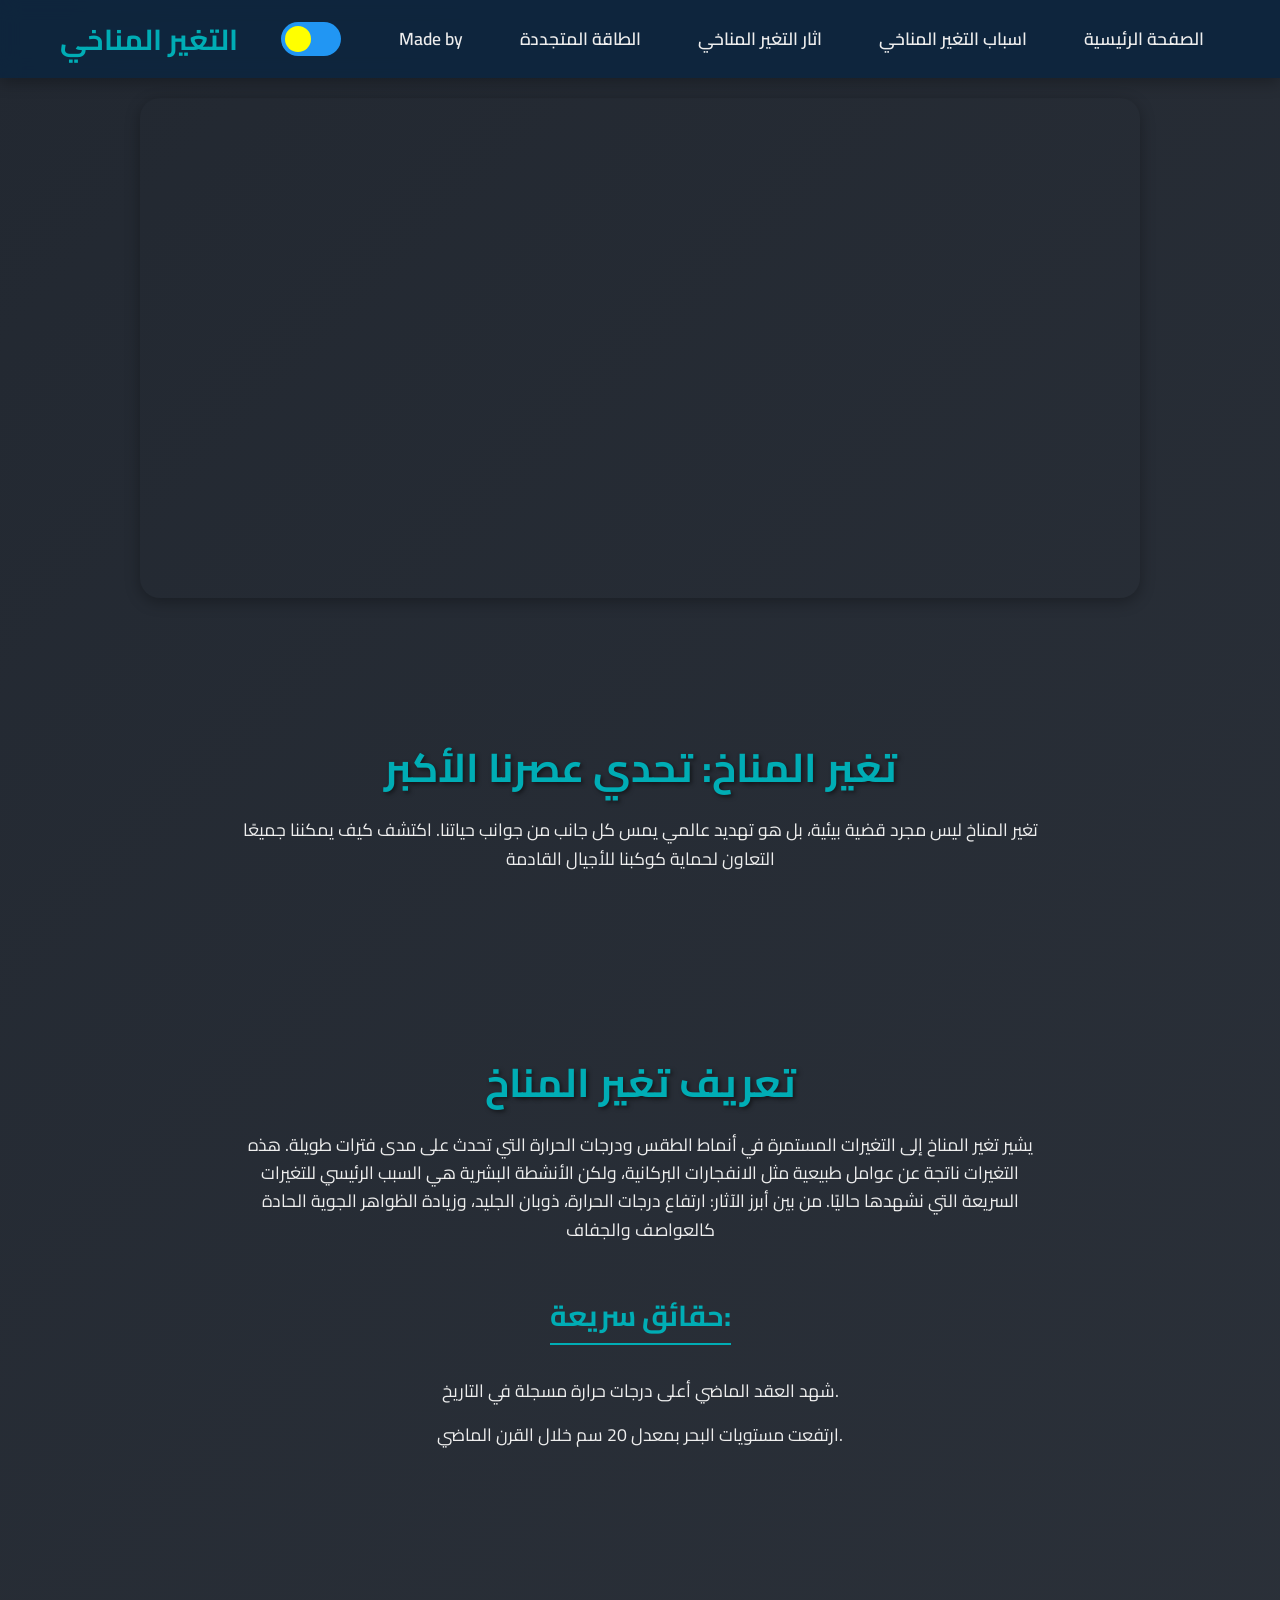
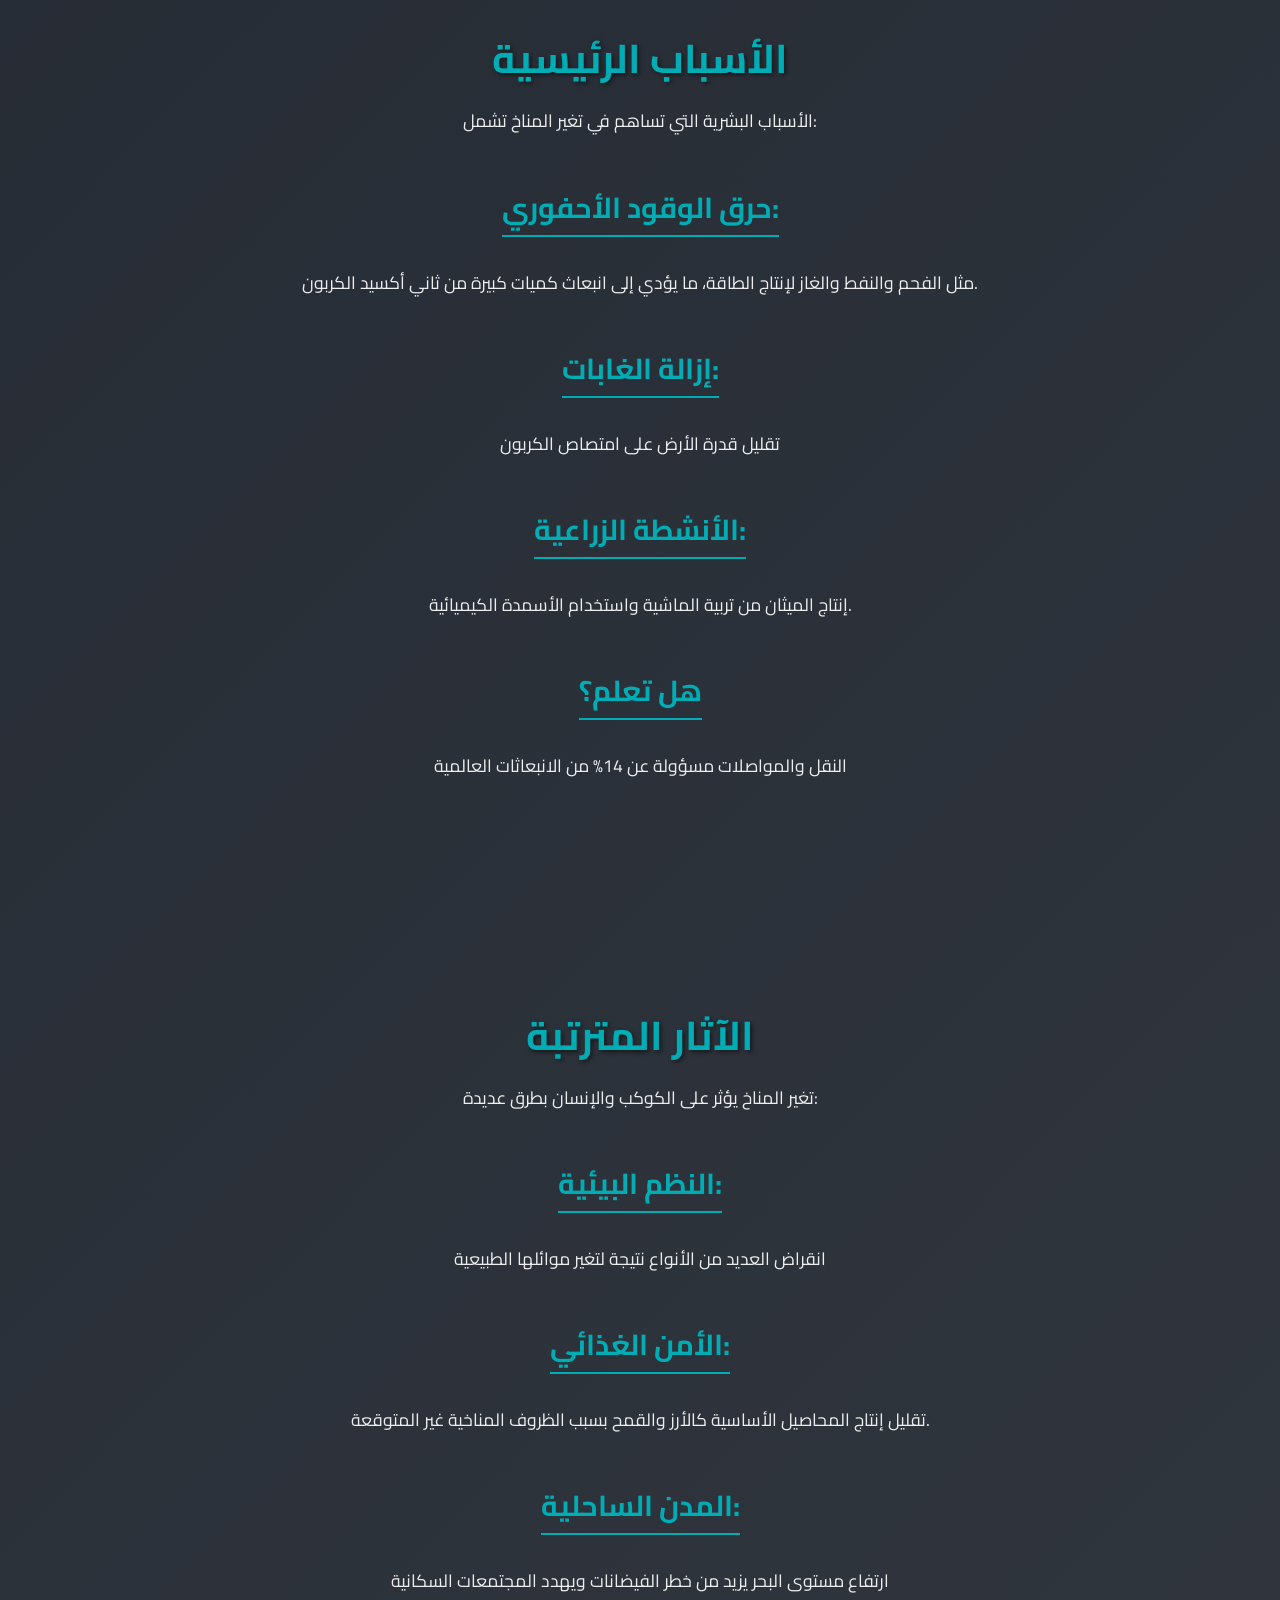
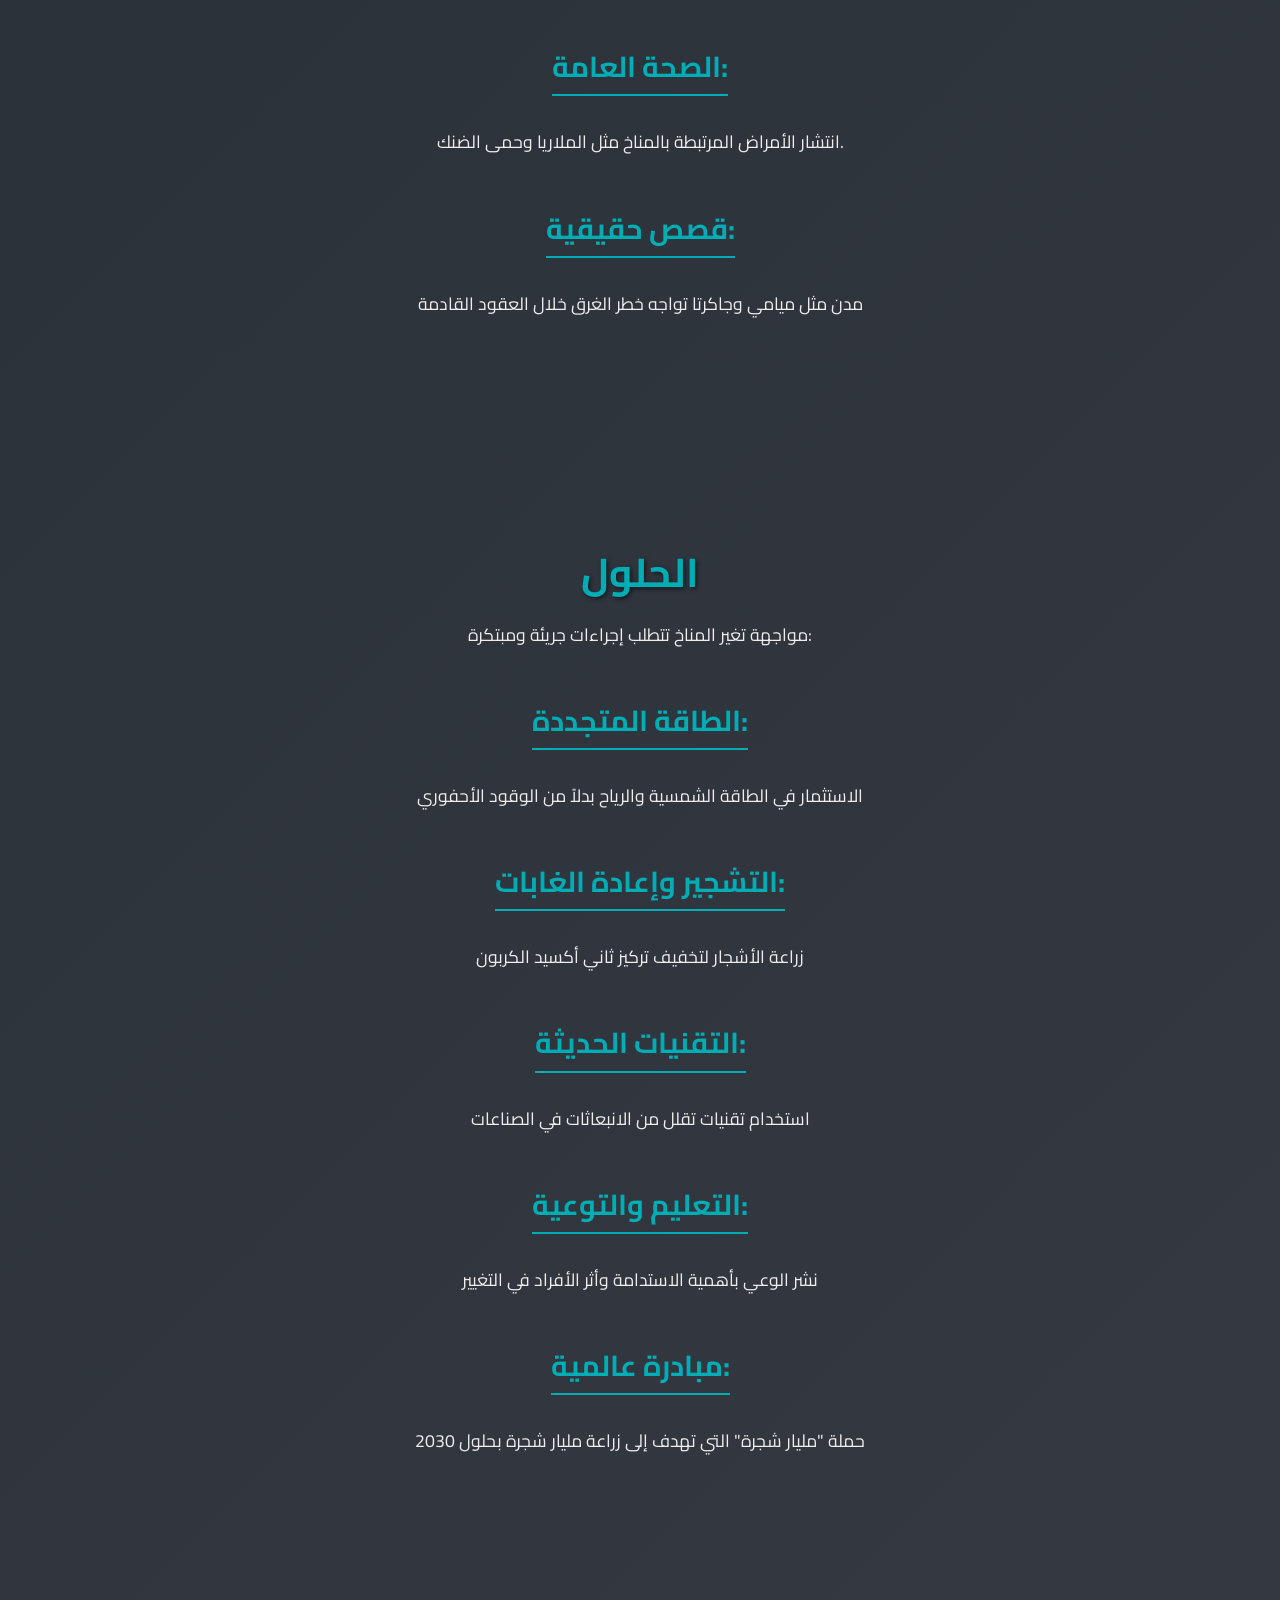
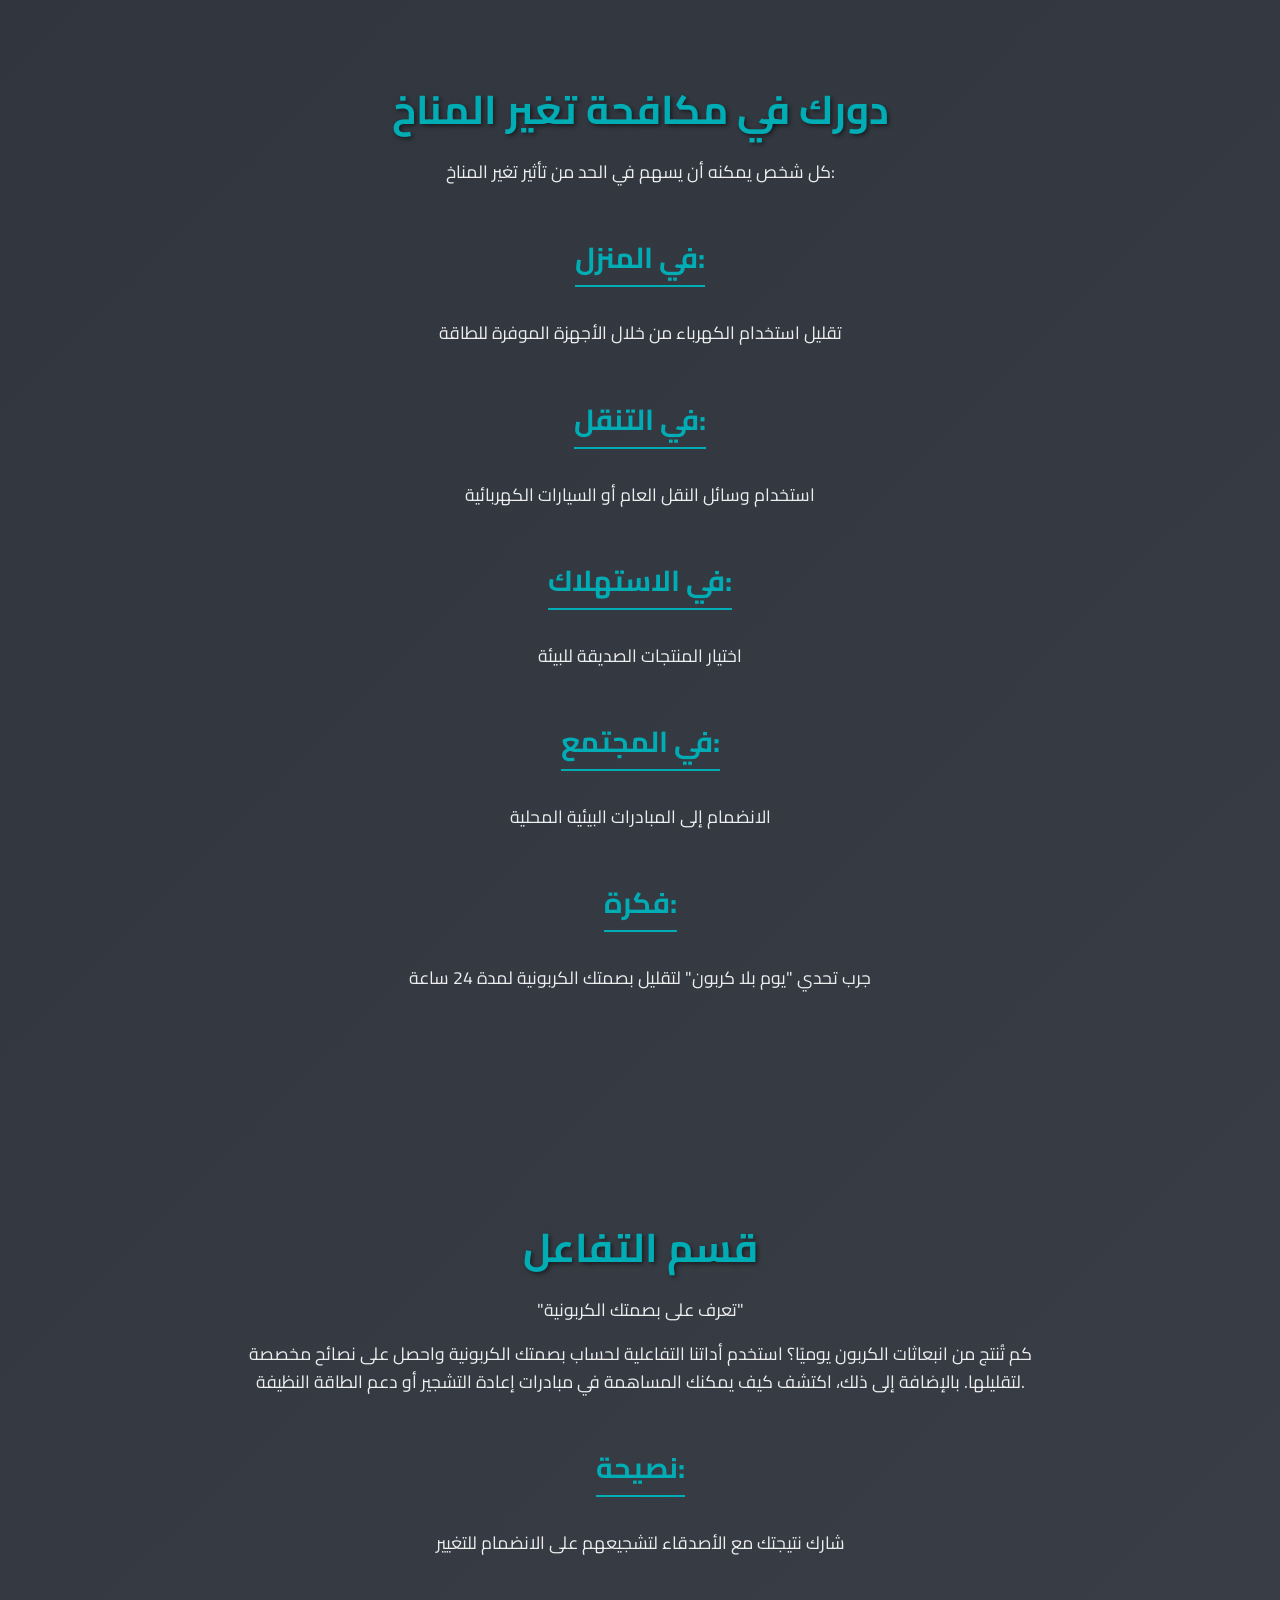
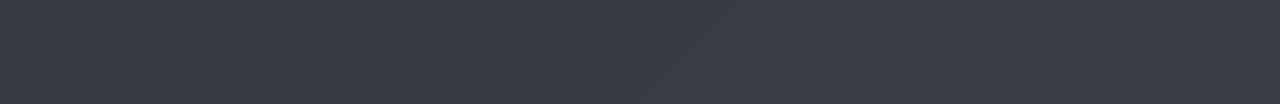
==== index.html @ 9df60a86 "test" ====
<!DOCTYPE html>
<html>

<head>
    <meta charset="UTF-8">
    <meta name="viewport" content="width=device-width, initial-scale=1.0">
    <title>الصفحة الرئيسية</title>
    <link rel="stylesheet" href="style.css">
    <link rel="stylesheet" href="https://cdnjs.cloudflare.com/ajax/libs/font-awesome/6.7.2/css/all.min.css"
        integrity="sha512-Evv84Mr4kqVGRNSgIGL/F/aIDqQb7xQ2vcrdIwxfjThSH8CSR7PBEakCr51Ck+w+/U6swU2Im1vVX0SVk9ABhg=="
        crossorigin="anonymous" referrerpolicy="no-referrer" />

</head>

<body>

    <nav class="navbar">
        <div class="container">
            <a href="#" class="logo">التغير المناخي</a>
            <div class="nav-controls">
                <label class="switch">
                    <input id="input" type="checkbox">
                    <div class="slider round">
                        <div class="sun-moon">
                            <svg id="moon-dot-1" class="moon-dot" viewBox="0 0 100 100">
                                <circle cx="50" cy="50" r="50" />
                            </svg>
                            <svg id="moon-dot-2" class="moon-dot" viewBox="0 0 100 100">
                                <circle cx="50" cy="50" r="50" />
                            </svg>
                            <svg id="moon-dot-3" class="moon-dot" viewBox="0 0 100 100">
                                <circle cx="50" cy="50" r="50" />
                            </svg>
                        </div>

                    </div>
                </label>
                <button class="menu-toggle" aria-label="Toggle navigation">
                    ☰
                </button>
            </div>

            <ul class="nav-links">
                <li><a href="index.html">الصفحة الرئيسية</a></li>
                <li><a href="اسباب التغير المناخي.html"> اسباب التغير المناخي</a></li>
                <li><a href="اثار التغير المناخي.html"> اثار التغير المناخي</a></li>
                <li><a href="الطاقة المتجددة.html">الطاقة المتجددة</a></li>
                <li><a href="made by.html"> Made by</a></li>





            </ul>
    </nav>

    <video src="فيديو.mp4" loop autoplay width="100%" height="100%" muted>type="video/mp4"</video>
    <br>
    <br>
    <br>
    <h1>تغير المناخ: تحدي عصرنا الأكبر</h1>
    <p>تغير المناخ ليس مجرد قضية بيئية، بل هو تهديد عالمي يمس كل جانب من جوانب حياتنا. اكتشف كيف يمكننا جميعًا التعاون
        لحماية كوكبنا للأجيال القادمة </p>
    <img src="صور/1 صفحة رئيسية.jpg" alt="" srcset="">
    <br>
    <br>
    <br>

    <h1>تعريف تغير المناخ </h1>
    <p>يشير تغير المناخ إلى التغيرات المستمرة في أنماط الطقس ودرجات الحرارة التي تحدث على مدى فترات طويلة. هذه التغيرات
        ناتجة عن عوامل طبيعية مثل الانفجارات البركانية، ولكن الأنشطة البشرية هي السبب الرئيسي للتغيرات السريعة التي
        نشهدها حاليًا. من بين أبرز الآثار: ارتفاع درجات الحرارة، ذوبان الجليد، وزيادة الظواهر الجوية الحادة كالعواصف
        والجفاف</p>
    <h2>حقائق سريعة:</h2>
    <p>شهد العقد الماضي أعلى درجات حرارة مسجلة في التاريخ.</p>
    <p>ارتفعت مستويات البحر بمعدل 20 سم خلال القرن الماضي. </p>
    <img src="صور/احتباس حراري.jpg" alt="">
    <br>
    <br>
    <br>
    <h1>الأسباب الرئيسية </h1>
    <p>الأسباب البشرية التي تساهم في تغير المناخ تشمل:</p>
    <h2>حرق الوقود الأحفوري:</h2>
    <P> مثل الفحم والنفط والغاز لإنتاج الطاقة، ما يؤدي إلى انبعاث كميات كبيرة من ثاني أكسيد الكربون.</P>
    <h2>إزالة الغابات:</h2>
    <P> تقليل قدرة الأرض على امتصاص الكربون</P>
    <h2>الأنشطة الزراعية:</h2>
    <P> إنتاج الميثان من تربية الماشية واستخدام الأسمدة الكيميائية.</P>


    <h2>هل تعلم؟</h2>
    <P>النقل والمواصلات مسؤولة عن 14% من الانبعاثات العالمية</P>
    <br>
    <img src="صور/حرائق الغابات.jpg" alt="">
    <br>
    <br>
    <br>
    <h1> الآثار المترتبة</h1>
    <P>تغير المناخ يؤثر على الكوكب والإنسان بطرق عديدة:</P>
    <h2>النظم البيئية:</h2>
    <P> انقراض العديد من الأنواع نتيجة لتغير موائلها الطبيعية</P>
    <h2>الأمن الغذائي:</h2>
    <P> تقليل إنتاج المحاصيل الأساسية كالأرز والقمح بسبب الظروف المناخية غير المتوقعة.</P>
    <h2>المدن الساحلية:</h2>
    <P>ارتفاع مستوى البحر يزيد من خطر الفيضانات ويهدد المجتمعات السكانية</P>
    <h2>الصحة العامة:</h2>
    <P> انتشار الأمراض المرتبطة بالمناخ مثل الملاريا وحمى الضنك.</P>

    <h2>قصص حقيقية:</h2>
    <p>مدن مثل ميامي وجاكرتا تواجه خطر الغرق خلال العقود القادمة</p>
    <br>
    <img src="صور/جفاف.jpg" alt="">

    <br>
    <br>
    <br>

    <h1>الحلول</h1>
    <p>مواجهة تغير المناخ تتطلب إجراءات جريئة ومبتكرة:</p>
    <h2>الطاقة المتجددة:</h2>
    <P>الاستثمار في الطاقة الشمسية والرياح بدلاً من الوقود الأحفوري</P>

    <h2>التشجير وإعادة الغابات: </h2>
    <P>زراعة الأشجار لتخفيف تركيز ثاني أكسيد الكربون</P>

    <h2>التقنيات الحديثة:</h2>
    <P>استخدام تقنيات تقلل من الانبعاثات في الصناعات</P>

    <h2>التعليم والتوعية: </h2>
    <P>نشر الوعي بأهمية الاستدامة وأثر الأفراد في التغيير</P>
    <h2>مبادرة عالمية: </h2>
    <P> حملة "مليار شجرة" التي تهدف إلى زراعة مليار شجرة بحلول 2030</P>
    <br>
    <img src="صور/شجر.jpg" alt="">
    <br>
    <br>
    <br>
    <h1> دورك في مكافحة تغير المناخ </h1>
    <p>كل شخص يمكنه أن يسهم في الحد من تأثير تغير المناخ:</p>
    <h2>في المنزل: </h2>
    <p>تقليل استخدام الكهرباء من خلال الأجهزة الموفرة للطاقة</p>
    <h2>في التنقل: </h2>
    <p>استخدام وسائل النقل العام أو السيارات الكهربائية</p>
    <h2>في الاستهلاك: </h2>
    <p>اختيار المنتجات الصديقة للبيئة</p>
    <h2>في المجتمع: </h2>
    <p>الانضمام إلى المبادرات البيئية المحلية</p>

    <h2>فكرة:</h2>
    <p>جرب تحدي "يوم بلا كربون" لتقليل بصمتك الكربونية لمدة 24 ساعة</p>
    <br>
    <img src="صور/تنظيف.jpg" alt="">
    <br>
    <br>
    <br>

    <h1>قسم التفاعل </h1>
    <p>"تعرف على بصمتك الكربونية"</p>
    <p>كم تُنتج من انبعاثات الكربون يوميًا؟ استخدم أداتنا التفاعلية لحساب بصمتك الكربونية واحصل على نصائح مخصصة
        لتقليلها. بالإضافة إلى ذلك، اكتشف كيف يمكنك المساهمة في مبادرات إعادة التشجير أو دعم الطاقة النظيفة.</p>
    <h2>نصيحة: </h2>
    <p>شارك نتيجتك مع الأصدقاء لتشجيعهم على الانضمام للتغيير</p>

    <img src="صور/الطاقة الشمسية.jpg" alt="">
    <br>
    <br>
    <br>



    <button id="backToTop" title="Go to top">⬆</button>
    <script src="script.js" defer></script>
</body>

</html>
---- style.css ----
@import url('https://fonts.googleapis.com/css2?family=Cairo:wght@400;600;700&display=swap');

:root {
    --primary-color: #0d253f;
    /* Deep blue */
    --accent-color: #00ADB5;
    /* Teal/Cyan */
    --text-color: #EEEEEE;
    /* Light gray for text */
    --bg-color: #222831;
    /* Dark background */
    --card-bg: rgba(57, 62, 70, 0.8);
    /* Semi-transparent card bg */
    --hover-bg: rgba(0, 173, 181, 0.2);
    --shadow: 0 4px 15px rgba(0, 0, 0, 0.3);
    --transition: all 0.3s ease;
    --bg-gradient: linear-gradient(135deg, #222831 0%, #393E46 100%);
    --nav-bg: rgba(13, 37, 63, 0.9);
}

/* Light Mode with Custom Colors */
.light-mode {
    --primary-color: #005f73;
    /* Dark Cyan for contrast on light bg */
    --accent-color: #0a9396;
    /* Teal */
    --text-color: #333333;
    /* Dark Text */
    --bg-color: #f4f4f4;
    /* Light Background */
    --card-bg: rgba(255, 255, 255, 0.85);
    /* White Cards */
    --hover-bg: rgba(10, 147, 150, 0.15);
    --shadow: 0 4px 15px rgba(0, 0, 0, 0.1);
    --bg-gradient: linear-gradient(135deg, #e0f7fa 0%, #ffffff 100%);
    --nav-bg: rgba(255, 255, 255, 0.9);
}


html {
    text-align: center;
    font-family: 'Cairo', sans-serif;
    scrollbar-color: var(--accent-color) var(--bg-color);
    scroll-behavior: smooth;
}

/* Scrollbar Styling */
::-webkit-scrollbar {
    width: 10px;
}

::-webkit-scrollbar-track {
    background: var(--bg-color);
}

::-webkit-scrollbar-thumb {
    background: var(--accent-color);
    border-radius: 5px;
}

::-webkit-scrollbar-thumb:hover {
    background: #007E85;
}

/* Reset */
* {
    margin: 0;
    padding: 0;
    box-sizing: border-box;
}

body {
    font-family: 'Cairo', sans-serif;
    background-color: var(--bg-color);
    color: var(--text-color);
    font-size: 18px;
    /* Balanced font size */
    line-height: 1.6;
    overflow-x: hidden;
    background-image: var(--bg-gradient);
    min-height: 100vh;
}

/* Utility Classes */
.container {
    max-width: 1200px;
    margin: auto;
    padding: 0 20px;
}

/* Navbar */
.navbar {
    background-color: var(--nav-bg);
    backdrop-filter: blur(10px);
    padding: 1rem 0;
    position: relative;
    /* Not sticking anymore */
    top: auto;
    z-index: 1000;
    box-shadow: var(--shadow);
    transition: var(--transition);
    width: 100%;
}

.navbar .container {
    display: flex;
    justify-content: space-between;
    align-items: center;
}

.nav-controls {
    display: flex;
    align-items: center;
    gap: 15px;
    /* Space between toggle and hamburger */
}


.logo {
    font-size: 1.8rem;
    font-weight: 700;
    text-decoration: none;
    color: var(--accent-color);
    transition: var(--transition);
}

.logo:hover {
    color: #fff;
    transform: scale(1.05);
}

/* Nav Links */
.nav-links {
    list-style: none;
    display: flex;
    gap: 25px;
    flex-direction: row-reverse; /* Reverse order on desktop */
}

.nav-links li a {
    text-decoration: none;
    color: var(--text-color);
    font-size: 1.1rem;
    font-weight: 600;
    padding: 8px 16px;
    border-radius: 25px;
    transition: var(--transition);
    position: relative;
    overflow: hidden;
}

.nav-links li a::before {
   

  
   
    width: 100%;
    height: 100%;
    background: var(--hover-bg);
    transition: var(--transition);
    border-radius: 25px;
}

.nav-links li a:hover {
    color: var(--accent-color);
}

.nav-links li a:hover::before {
    left: 0;
}

/* Hamburger Menu */
.menu-toggle {
    display: none;
    font-size: 2rem;
    background: none;
    border: none;
    color: var(--text-color);
    cursor: pointer;
    transition: var(--transition);
}

.menu-toggle:hover {
    color: var(--accent-color);
    transform: rotate(90deg);
}

/* Main Content Styles */
h1 {
    font-size: 2.5rem;
    color: var(--accent-color);
    margin: 2rem 0 1rem;
    text-shadow: 2px 2px 4px rgba(0, 0, 0, 0.5);
}

h2 {
    font-size: 1.8rem;
    color: var(--accent-color);
    margin: 2rem 0 1rem;
    border-bottom: 2px solid var(--accent-color);
    display: inline-block;
    padding-bottom: 5px;
}

p {
    margin: 1rem auto;
    max-width: 800px;
    color: var(--text-color);
    font-size: 1.1rem;
}

/* Card Style for Content Sections (Applying to paragraphs grouped conceptually could be better, but generic styling improves all blocks) */
section,
.card {
    background: var(--card-bg);
    border-radius: 15px;
    padding: 20px;
    margin: 20px auto;
    max-width: 900px;
    box-shadow: var(--shadow);
    transition: var(--transition);
    border: 1px solid rgba(255, 255, 255, 0.05);
}

section:hover,
.card:hover {
    transform: translateY(-5px);
    box-shadow: 0 10px 25px rgba(0, 173, 181, 0.3);
    /* Glow effect */
}

/* Video */
video {
    width: 100%;
    /* Ensure video fits container */
    max-width: 1000px;
    border-radius: 20px;
    box-shadow: var(--shadow);
    display: block;
    margin: 20px auto;
}

/* Images */
img {
    width: 100%;
    max-width: 700px;
    height: auto;
    display: block;
    margin: 30px auto;
    border-radius: 20px;
    box-shadow: var(--shadow);
    transition: var(--transition);
}

img:hover {
    transform: scale(1.02);
    box-shadow: 0 8px 30px rgba(0, 173, 181, 0.4);
}

/* Footer */
footer {
    background: #0d253f;
    color: var(--text-color);
    padding: 2rem 0;
    margin-top: 50px;
    border-top: 3px solid var(--accent-color);
}

.socialicon a {
    display: inline-flex;
    justify-content: center;
    align-items: center;
    width: 50px;
    height: 50px;
    background-color: var(--card-bg);
    margin: 0 10px;
    border-radius: 50%;
    color: var(--accent-color);
    text-decoration: none;
    font-size: 1.5rem;
    transition: var(--transition);
    box-shadow: 0 4px 10px rgba(0, 0, 0, 0.3);
}

.socialicon a:hover {
    background-color: var(--accent-color);
    color: #fff;
    transform: translateY(-5px) rotate(360deg);
}

/* Back to Top Button */
#backToTop {
    display: none;
    /* Hidden by default */
    position: fixed;
    bottom: 30px;
    right: 30px;
    z-index: 9999;
    font-size: 1.5rem;
    border: none;
    outline: none;
    background-color: var(--accent-color);
    color: white;
    cursor: pointer;
    padding: 15px;
    border-radius: 50%;
    box-shadow: 0 4px 15px rgba(0, 0, 0, 0.4);
    transition: var(--transition);
}

#backToTop:hover {
    background-color: #007E85;
    transform: scale(1.1);
}

/* Scroll Animation Classes */
.hidden {
    opacity: 0;
    transform: translateY(30px);
    transition: all 0.8s cubic-bezier(0.25, 0.46, 0.45, 0.94);
}

.show {
    opacity: 1;
    transform: translateY(0);
}


/* Responsive Navbar */
@media (max-width: 790px) {
    .menu-toggle {
        display: block;
    }

    .nav-links {
        flex-direction: column; /* Normal order for mobile */
        gap: 0;
        background-color: rgba(13, 37, 63, 0.98);
        backdrop-filter: blur(15px);
        position: absolute;
        top: 100%;
        /* Position right below navbar */
        left: 0;
        width: 100%;
        padding: 0;
        max-height: 0;
        overflow: hidden;
        transition: max-height 0.4s ease-out;
        box-shadow: 0 10px 20px rgba(0, 0, 0, 0.2);
    }

    .nav-links.active {
        max-height: 500px;
        /* Expand menu */
        border-bottom: 2px solid var(--accent-color);
    }

    .nav-links li {
        width: 100%;
        border-top: 1px solid rgba(255, 255, 255, 0.05);
    }

    .nav-links li a {
        display: block;
        padding: 1.5rem;
        text-align: center;
        border-radius: 0;
    }

    h1 {
        font-size: 1.8rem;
    }

    h2 {
        font-size: 1.4rem;
    }
}

/* Custom Theme Switch (Uiverse.io by RiccardoRapelli) */
.switch {
    position: relative;
    display: inline-block;
    width: 60px;
    height: 34px;
}

.switch #input {
    opacity: 0;
    width: 0;
    height: 0;
}

.slider {
    position: absolute;
    cursor: pointer;
    top: 0;
    left: 0;
    right: 0;
    bottom: 0;
    background-color: #2196f3;
    -webkit-transition: 0.4s;
    transition: 0.4s;
    z-index: 0;
    overflow: hidden;
}

.sun-moon {
    position: absolute;
    content: "";
    height: 26px;
    width: 26px;
    left: 4px;
    bottom: 4px;
    background-color: yellow;
    -webkit-transition: 0.4s;
    transition: 0.4s;
}

#input:checked+.slider {
    background-color: black;
}

#input:focus+.slider {
    box-shadow: 0 0 1px #2196f3;
}

#input:checked+.slider .sun-moon {
    -webkit-transform: translateX(26px);
    -ms-transform: translateX(26px);
    transform: translateX(26px);
    background-color: white;
    -webkit-animation: rotate-center 0.6s ease-in-out both;
    animation: rotate-center 0.6s ease-in-out both;
}

.moon-dot {
    opacity: 0;
    transition: 0.4s;
    fill: gray;
}

#input:checked+.slider .sun-moon .moon-dot {
    opacity: 1;
}

.slider.round {
    border-radius: 34px;
}

.slider.round .sun-moon {
    border-radius: 50%;
}

#moon-dot-1 {
    left: 10px;
    top: 3px;
    position: absolute;
    width: 6px;
    height: 6px;
    z-index: 4;
    background-color: gray;
    border-radius: 50%;
}

#moon-dot-2 {
    left: 2px;
    top: 10px;
    position: absolute;
    width: 10px;
    height: 10px;
    z-index: 4;
    background-color: gray;
    border-radius: 50%;
}

#moon-dot-3 {
    left: 16px;
    top: 18px;
    position: absolute;
    width: 3px;
    height: 3px;
    z-index: 4;
    background-color: gray;
    border-radius: 50%;
}

#light-ray-1 {
    left: -8px;
    top: -8px;
    position: absolute;
    width: 43px;
    height: 43px;
    z-index: -1;
    fill: white;
    opacity: 10%;
}

#light-ray-2 {
    left: -50%;
    top: -50%;
    position: absolute;
    width: 55px;
    height: 55px;
    z-index: -1;
    fill: white;
    opacity: 10%;
}

#light-ray-3 {
    left: -18px;
    top: -18px;
    position: absolute;
    width: 60px;
    height: 60px;
    z-index: -1;
    fill: white;
    opacity: 10%;
}

.cloud-light {
    position: absolute;
    fill: #eee;
    animation-name: cloud-move;
    animation-duration: 6s;
    animation-iteration-count: infinite;
}

.cloud-dark {
    position: absolute;
    fill: #ccc;
    animation-name: cloud-move;
    animation-duration: 6s;
    animation-iteration-count: infinite;
    animation-delay: 1s;
}

#cloud-1 {
    left: 30px;
    top: 15px;
    width: 40px;
}

#cloud-2 {
    left: 44px;
    top: 10px;
    width: 20px;
}

#cloud-3 {
    left: 18px;
    top: 24px;
    width: 30px;
}

#cloud-4 {
    left: 36px;
    top: 18px;
    width: 40px;
}

#cloud-5 {
    left: 48px;
    top: 14px;
    width: 20px;
}

#cloud-6 {
    left: 22px;
    top: 26px;
    width: 30px;
}

@keyframes cloud-move {
    0% {
        transform: translateX(0px);
    }

    40% {
        transform: translateX(4px);
    }

    80% {
        transform: translateX(-4px);
    }

    100% {
        transform: translateX(0px);
    }
}

/* Ensure Heading Colors */
h1,
h2,
h3 {
    color: var(--accent-color);
}

.light-mode h1,
.light-mode h2,
.light-mode h3,
.light-mode .logo,
.light-mode .menu-toggle {
    color: #0d253f;
    /* Deep Dark Blue for better readability */
}
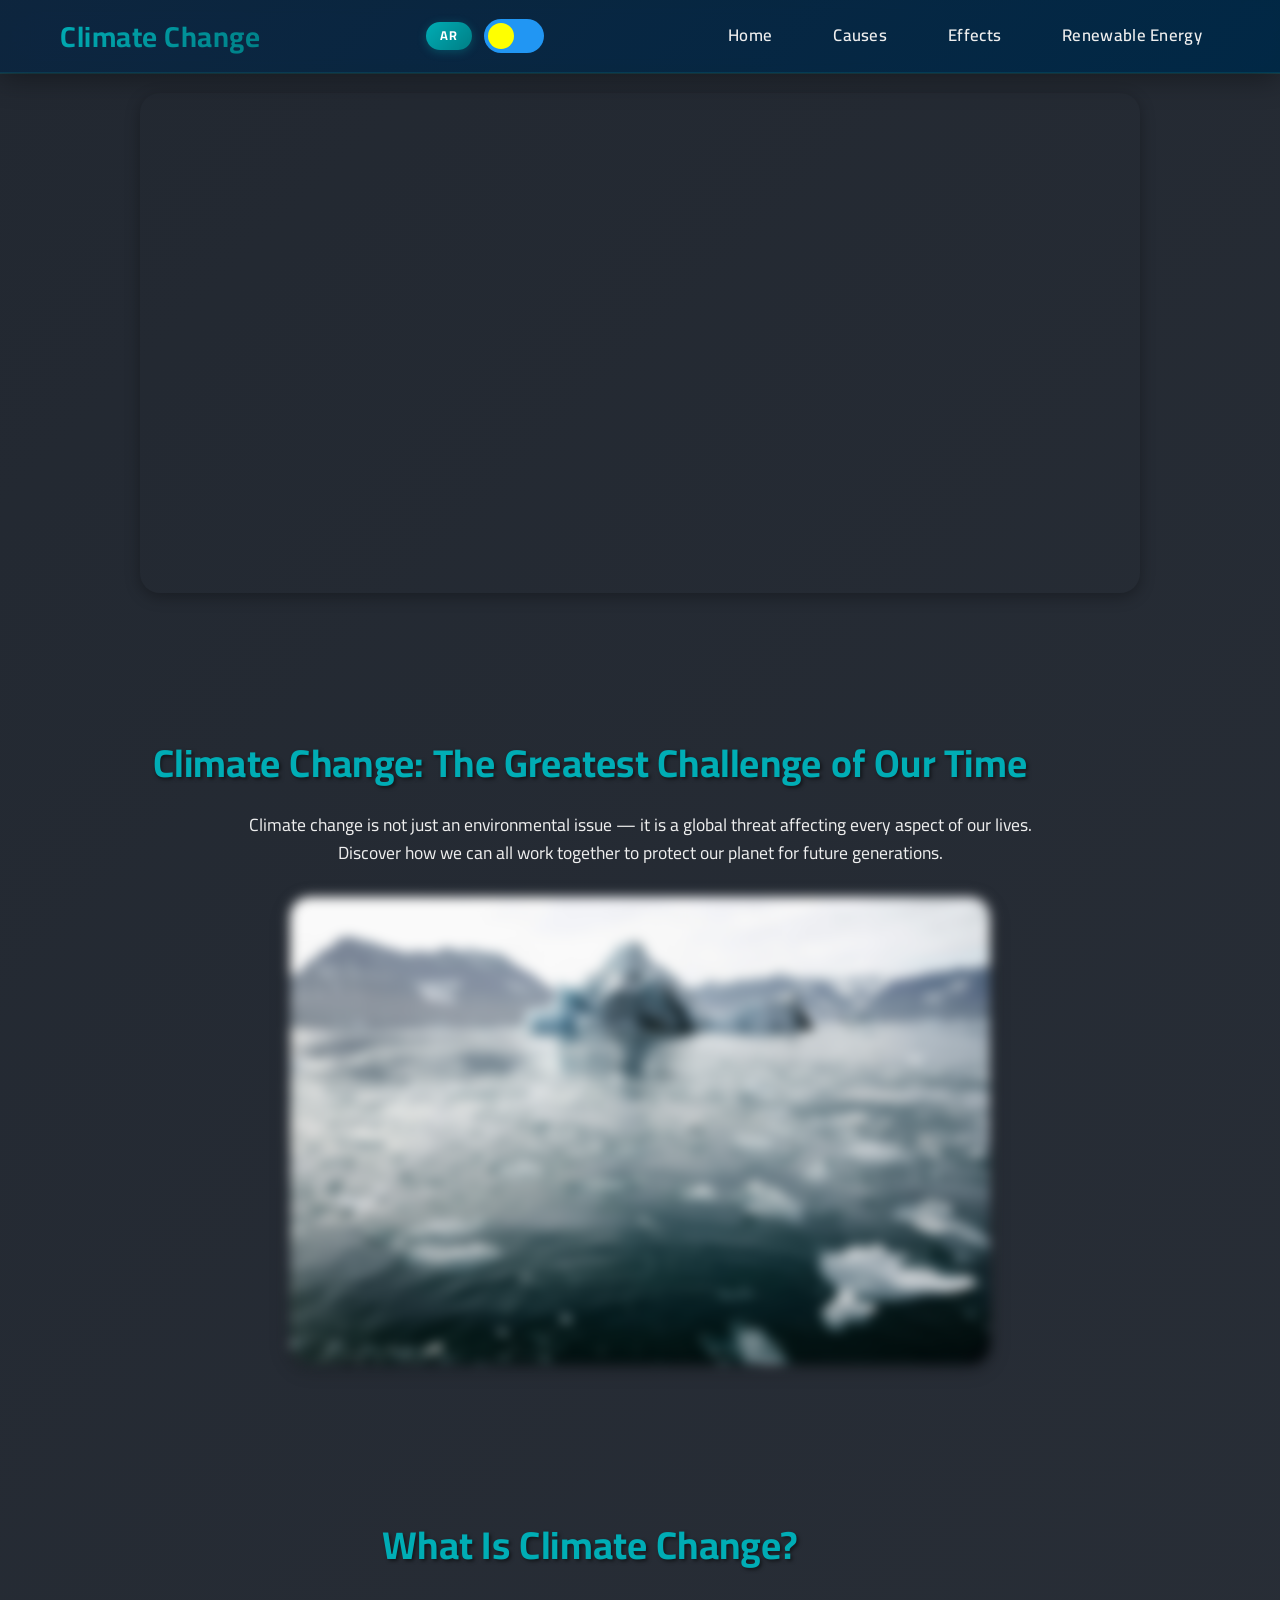
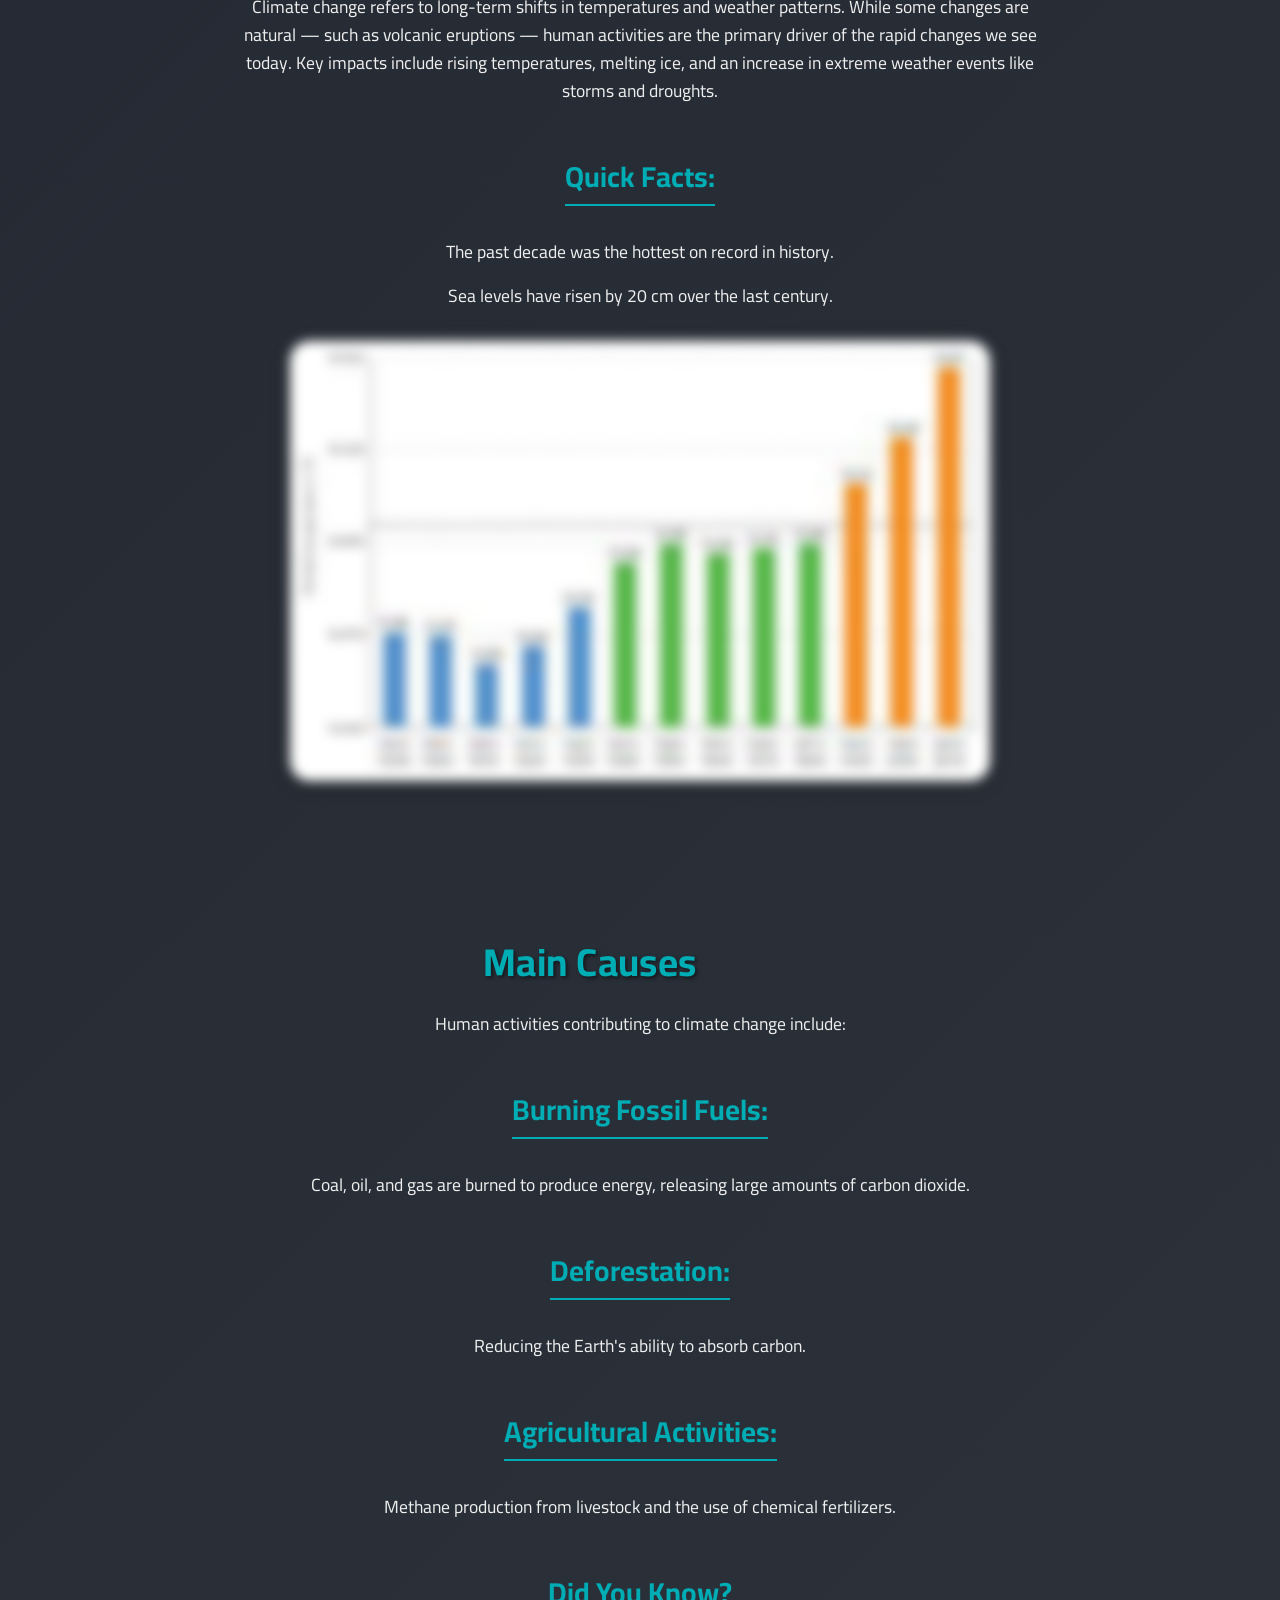
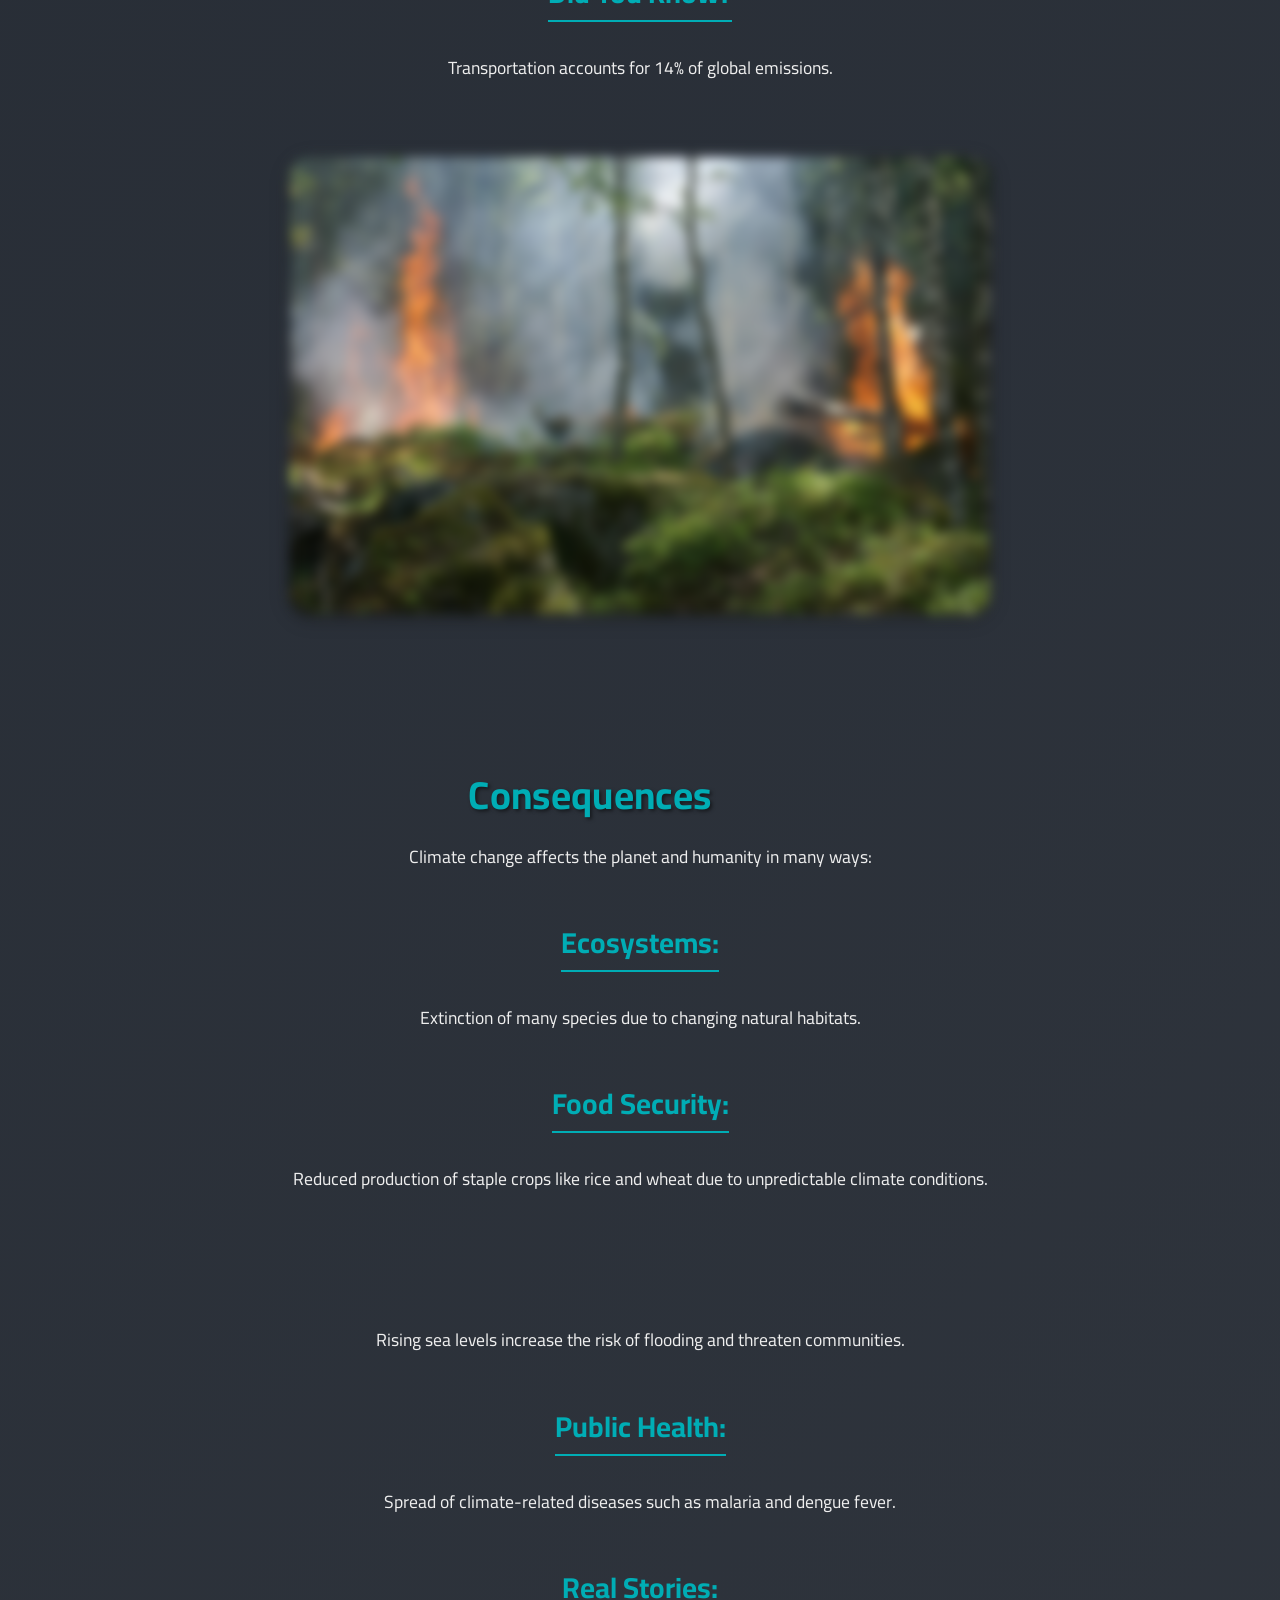
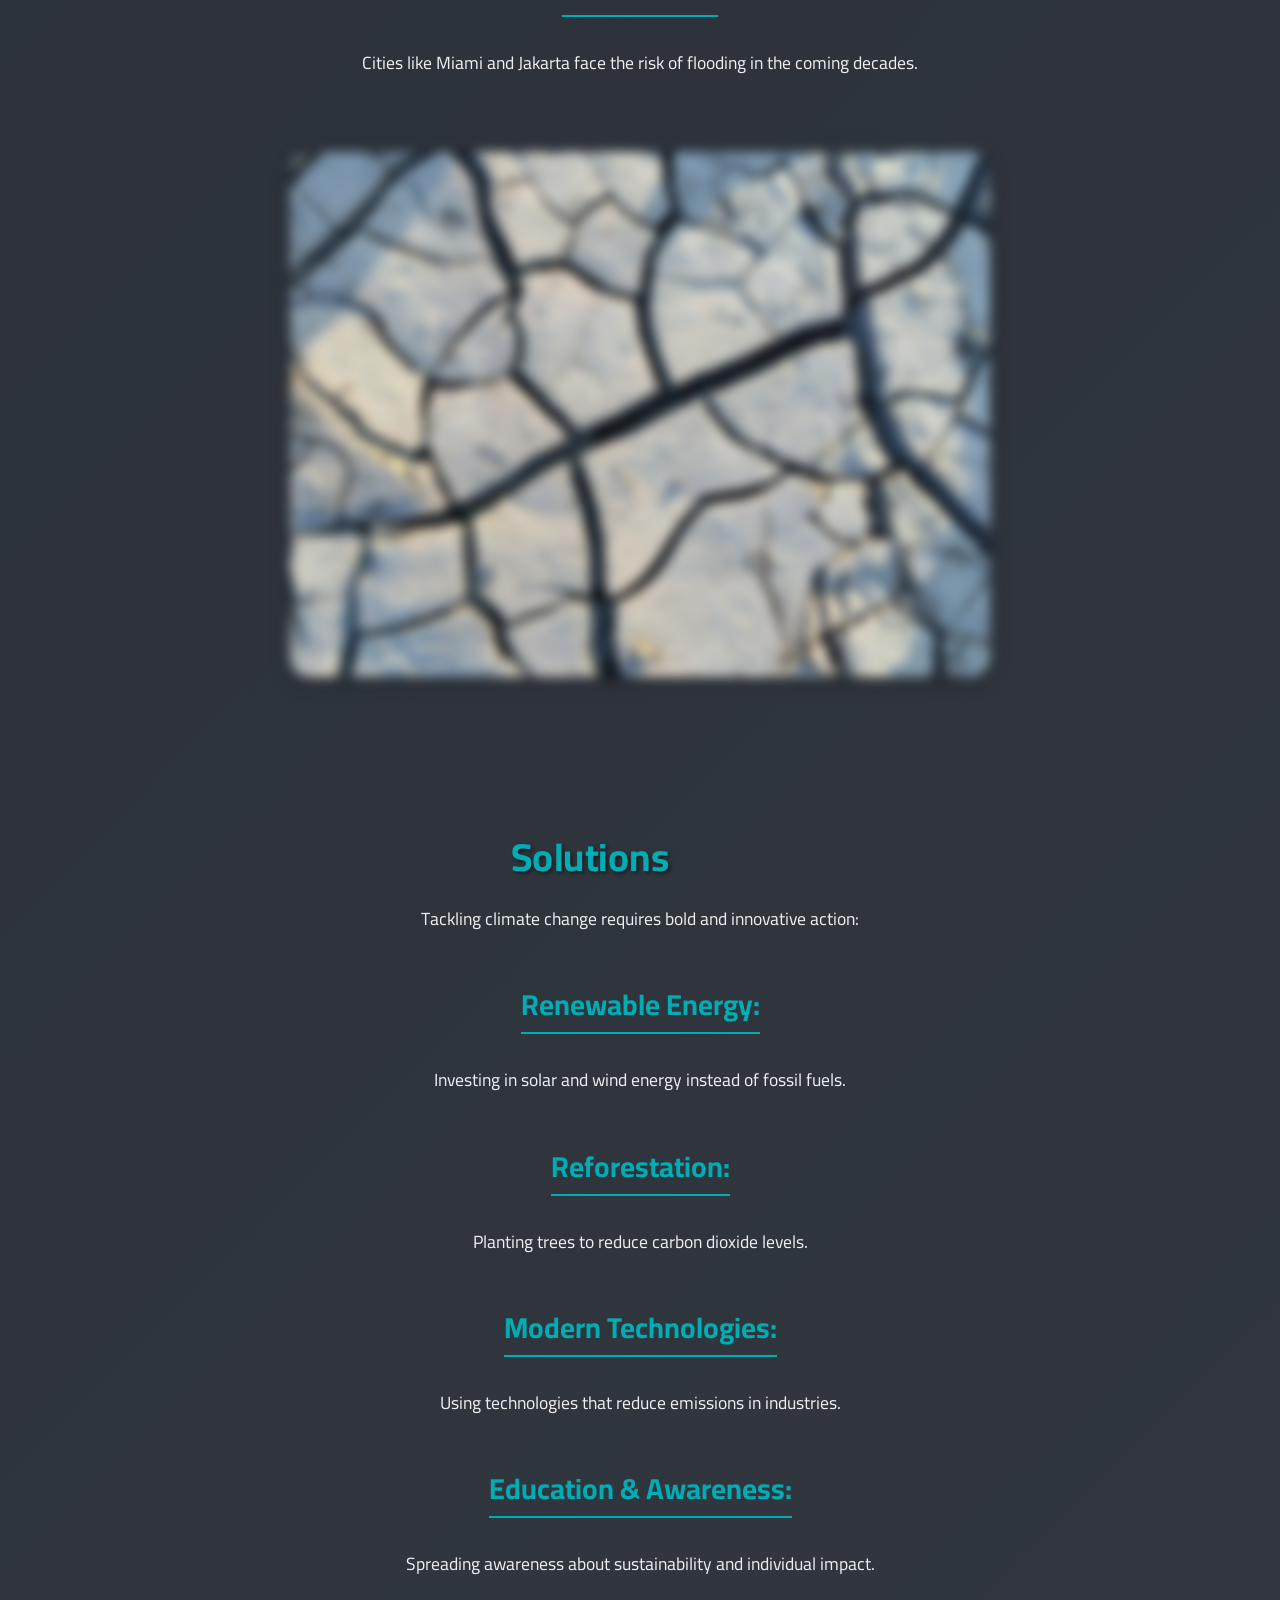
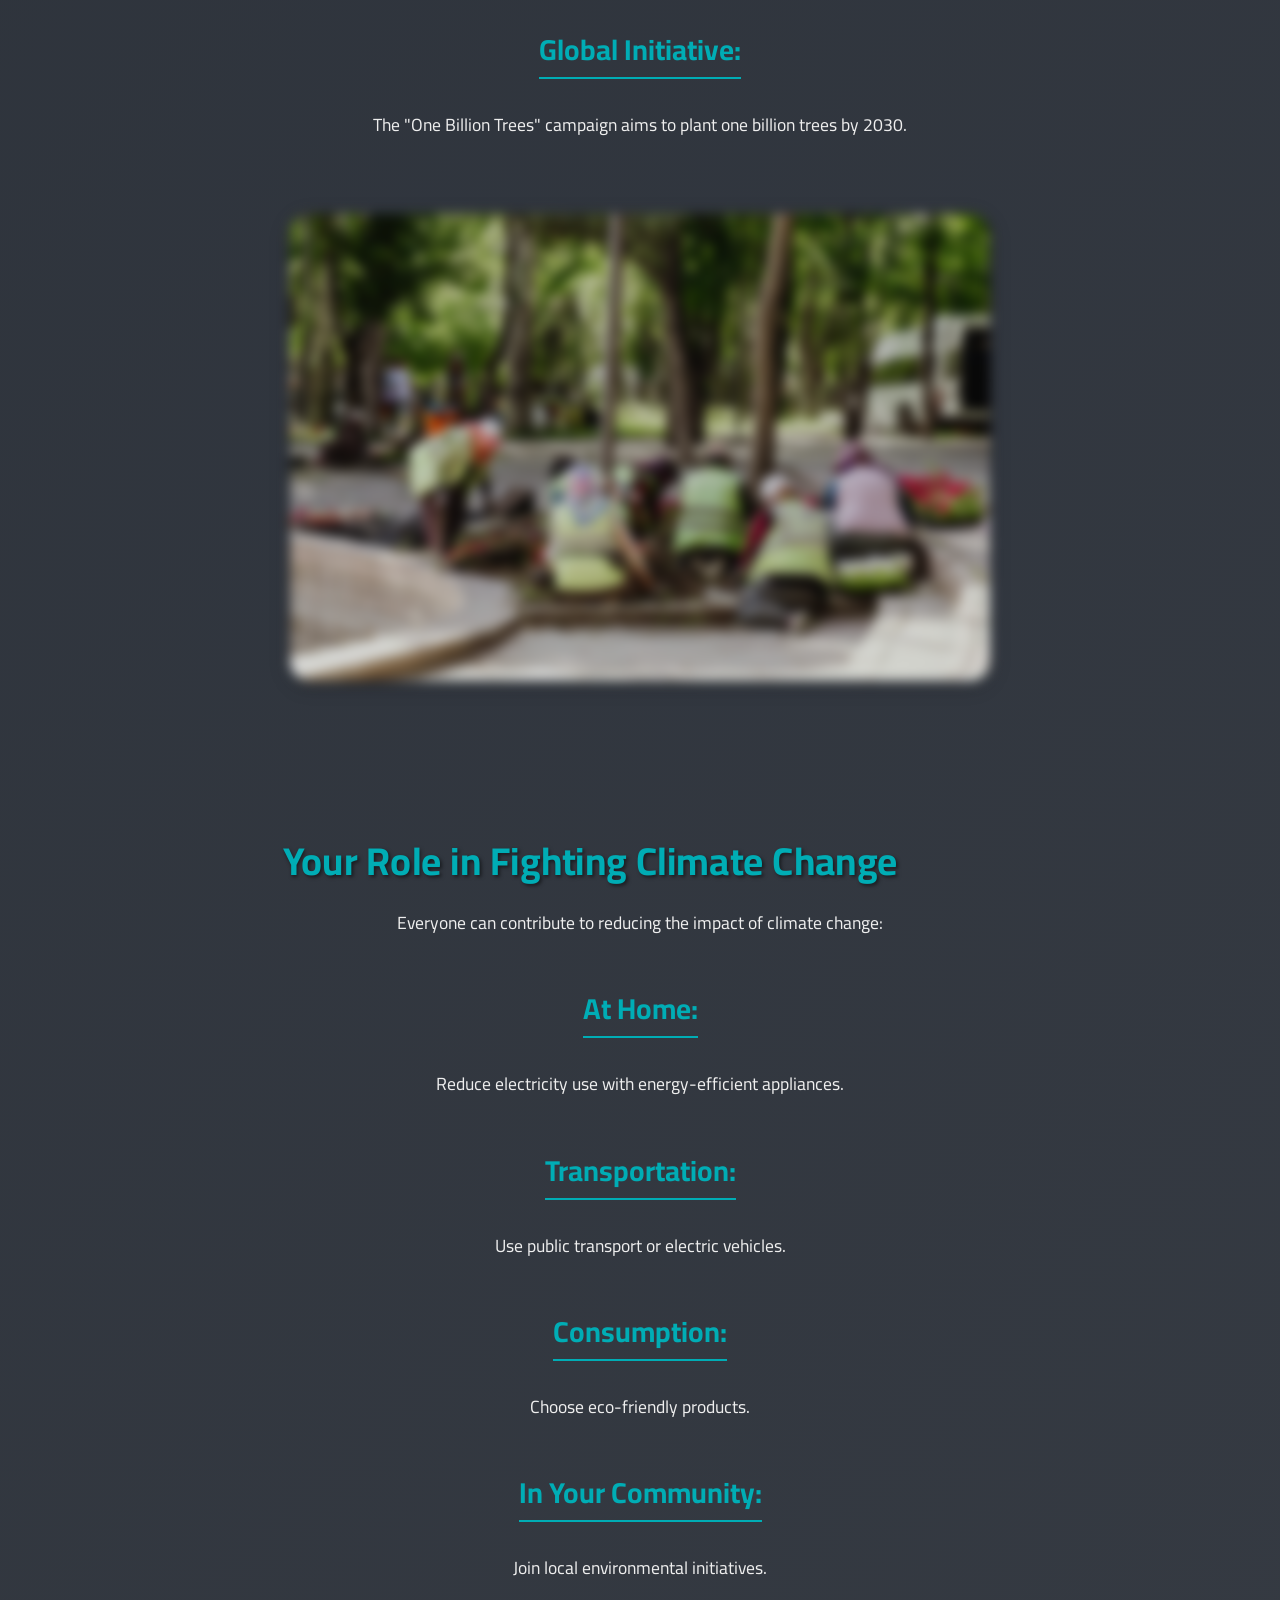
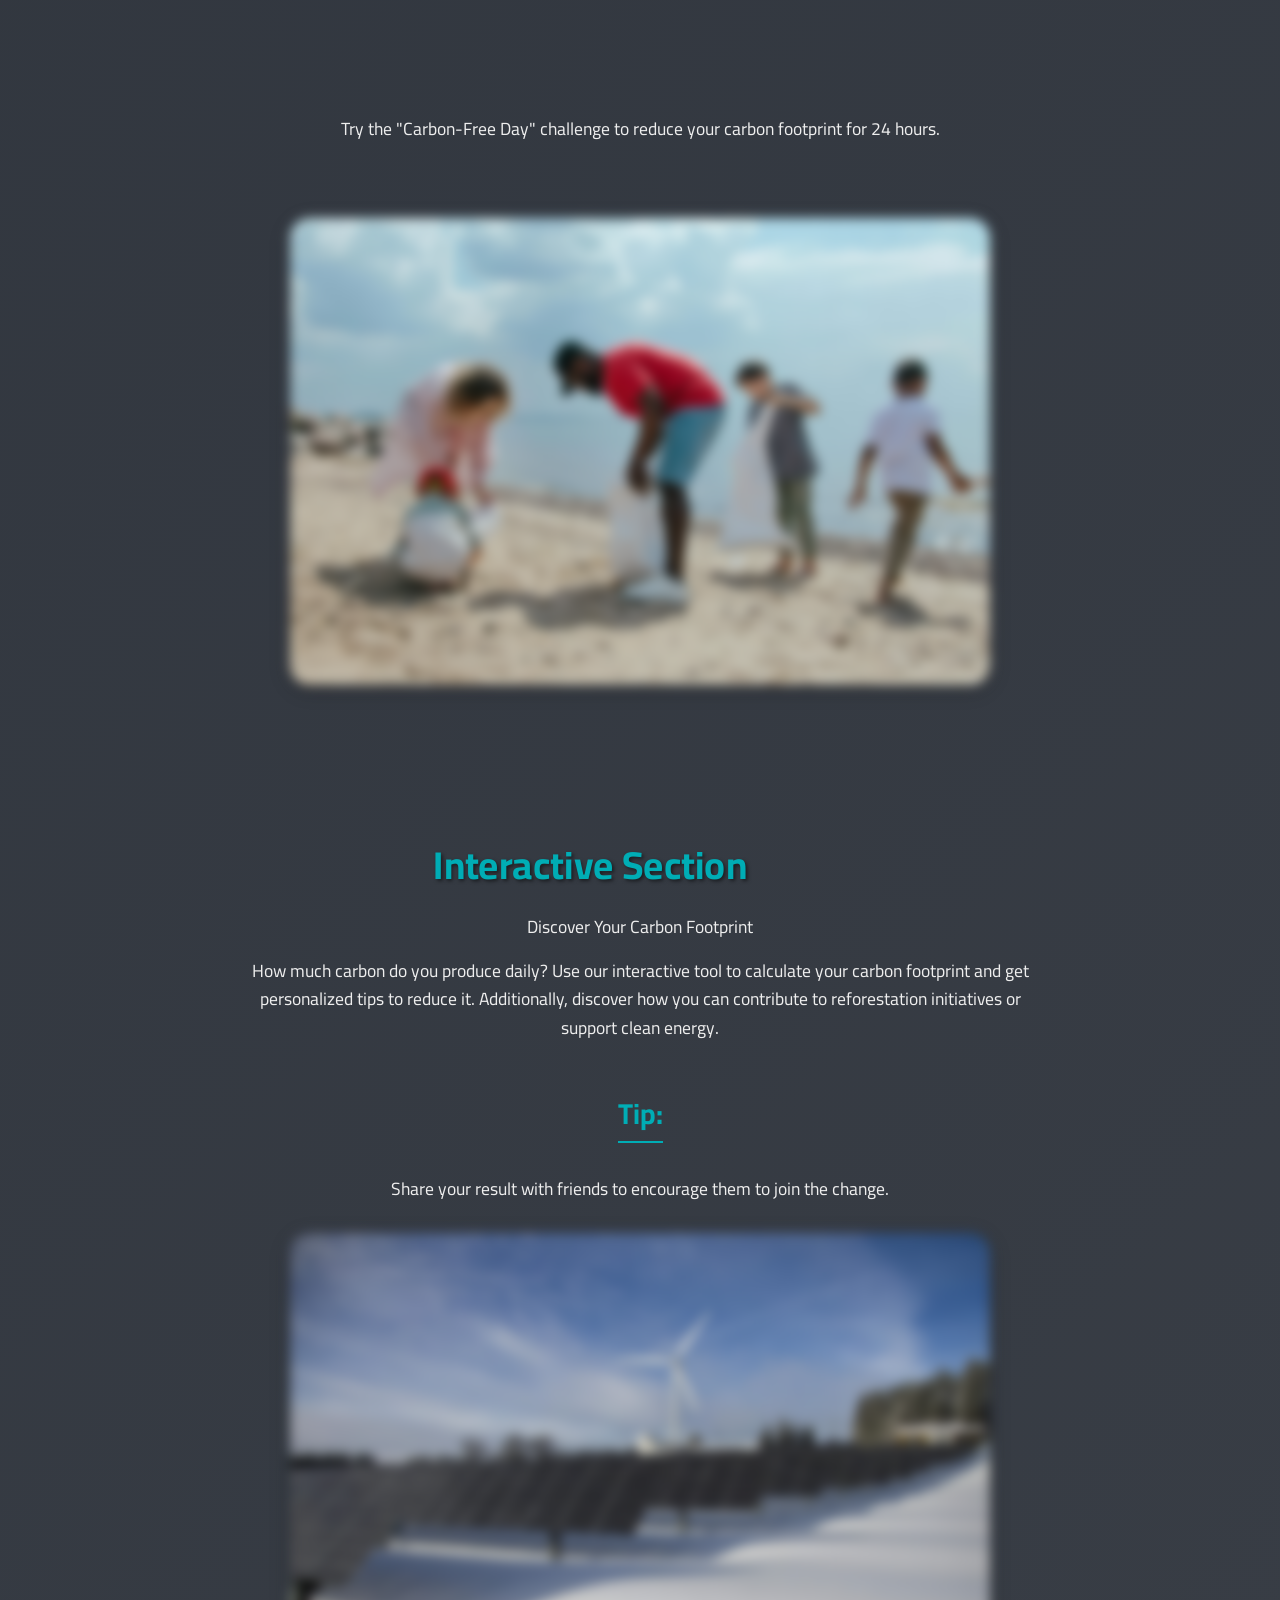
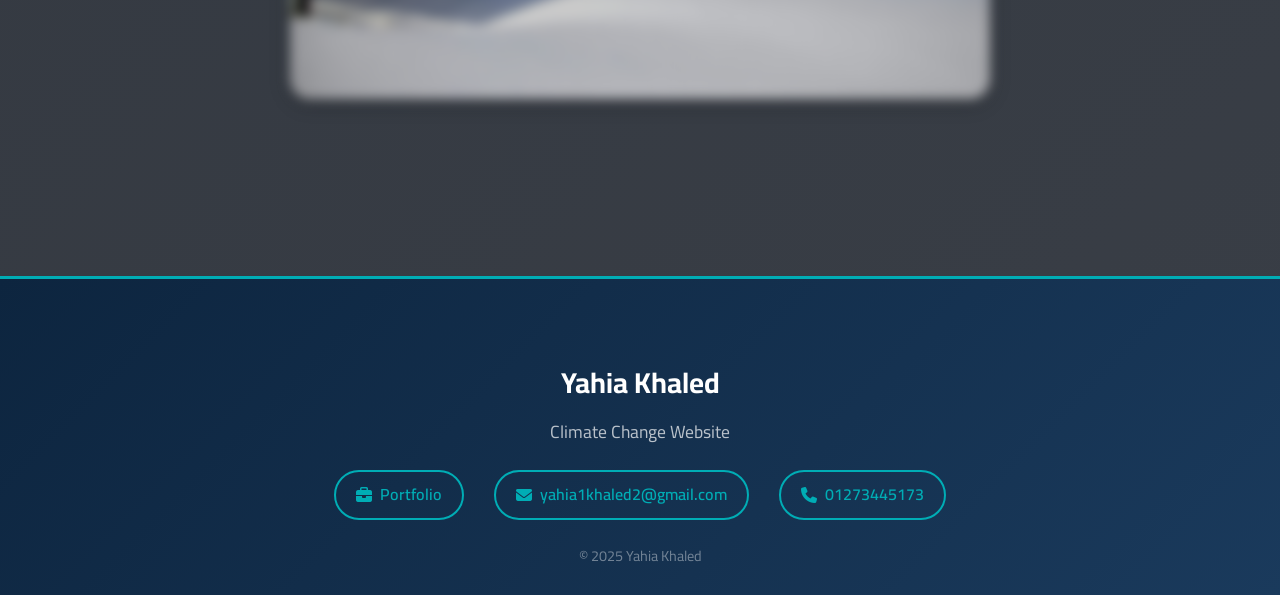
==== commit 2454d403: "feat: bilingual EN/AR support, fancy navbar, scroll animations, footer with contact info - Added tra" ====
--- a/index.html
+++ b/index.html
@@ -1,175 +1,180 @@
-<!DOCTYPE html>
-<html>
-
-<head>
-    <meta charset="UTF-8">
-    <meta name="viewport" content="width=device-width, initial-scale=1.0">
-    <title>الصفحة الرئيسية</title>
-    <link rel="stylesheet" href="style.css">
-    <link rel="stylesheet" href="https://cdnjs.cloudflare.com/ajax/libs/font-awesome/6.7.2/css/all.min.css"
-        integrity="sha512-Evv84Mr4kqVGRNSgIGL/F/aIDqQb7xQ2vcrdIwxfjThSH8CSR7PBEakCr51Ck+w+/U6swU2Im1vVX0SVk9ABhg=="
-        crossorigin="anonymous" referrerpolicy="no-referrer" />
-
-</head>
-
-<body>
-
-    <nav class="navbar">
-        <div class="container">
-            <a href="#" class="logo">التغير المناخي</a>
-            <div class="nav-controls">
-                <label class="switch">
-                    <input id="input" type="checkbox">
-                    <div class="slider round">
-                        <div class="sun-moon">
-                            <svg id="moon-dot-1" class="moon-dot" viewBox="0 0 100 100">
-                                <circle cx="50" cy="50" r="50" />
-                            </svg>
-                            <svg id="moon-dot-2" class="moon-dot" viewBox="0 0 100 100">
-                                <circle cx="50" cy="50" r="50" />
-                            </svg>
-                            <svg id="moon-dot-3" class="moon-dot" viewBox="0 0 100 100">
-                                <circle cx="50" cy="50" r="50" />
-                            </svg>
-                        </div>
-
-                    </div>
-                </label>
-                <button class="menu-toggle" aria-label="Toggle navigation">
-                    ☰
-                </button>
-            </div>
-
-            <ul class="nav-links">
-                <li><a href="index.html">الصفحة الرئيسية</a></li>
-                <li><a href="اسباب التغير المناخي.html"> اسباب التغير المناخي</a></li>
-                <li><a href="اثار التغير المناخي.html"> اثار التغير المناخي</a></li>
-                <li><a href="الطاقة المتجددة.html">الطاقة المتجددة</a></li>
-                <li><a href="made by.html"> Made by</a></li>
-
-
-
-
-
-            </ul>
-    </nav>
-
-    <video src="فيديو.mp4" loop autoplay width="100%" height="100%" muted>type="video/mp4"</video>
-    <br>
-    <br>
-    <br>
-    <h1>تغير المناخ: تحدي عصرنا الأكبر</h1>
-    <p>تغير المناخ ليس مجرد قضية بيئية، بل هو تهديد عالمي يمس كل جانب من جوانب حياتنا. اكتشف كيف يمكننا جميعًا التعاون
-        لحماية كوكبنا للأجيال القادمة </p>
-    <img src="صور/1 صفحة رئيسية.jpg" alt="" srcset="">
-    <br>
-    <br>
-    <br>
-
-    <h1>تعريف تغير المناخ </h1>
-    <p>يشير تغير المناخ إلى التغيرات المستمرة في أنماط الطقس ودرجات الحرارة التي تحدث على مدى فترات طويلة. هذه التغيرات
-        ناتجة عن عوامل طبيعية مثل الانفجارات البركانية، ولكن الأنشطة البشرية هي السبب الرئيسي للتغيرات السريعة التي
-        نشهدها حاليًا. من بين أبرز الآثار: ارتفاع درجات الحرارة، ذوبان الجليد، وزيادة الظواهر الجوية الحادة كالعواصف
-        والجفاف</p>
-    <h2>حقائق سريعة:</h2>
-    <p>شهد العقد الماضي أعلى درجات حرارة مسجلة في التاريخ.</p>
-    <p>ارتفعت مستويات البحر بمعدل 20 سم خلال القرن الماضي. </p>
-    <img src="صور/احتباس حراري.jpg" alt="">
-    <br>
-    <br>
-    <br>
-    <h1>الأسباب الرئيسية </h1>
-    <p>الأسباب البشرية التي تساهم في تغير المناخ تشمل:</p>
-    <h2>حرق الوقود الأحفوري:</h2>
-    <P> مثل الفحم والنفط والغاز لإنتاج الطاقة، ما يؤدي إلى انبعاث كميات كبيرة من ثاني أكسيد الكربون.</P>
-    <h2>إزالة الغابات:</h2>
-    <P> تقليل قدرة الأرض على امتصاص الكربون</P>
-    <h2>الأنشطة الزراعية:</h2>
-    <P> إنتاج الميثان من تربية الماشية واستخدام الأسمدة الكيميائية.</P>
-
-
-    <h2>هل تعلم؟</h2>
-    <P>النقل والمواصلات مسؤولة عن 14% من الانبعاثات العالمية</P>
-    <br>
-    <img src="صور/حرائق الغابات.jpg" alt="">
-    <br>
-    <br>
-    <br>
-    <h1> الآثار المترتبة</h1>
-    <P>تغير المناخ يؤثر على الكوكب والإنسان بطرق عديدة:</P>
-    <h2>النظم البيئية:</h2>
-    <P> انقراض العديد من الأنواع نتيجة لتغير موائلها الطبيعية</P>
-    <h2>الأمن الغذائي:</h2>
-    <P> تقليل إنتاج المحاصيل الأساسية كالأرز والقمح بسبب الظروف المناخية غير المتوقعة.</P>
-    <h2>المدن الساحلية:</h2>
-    <P>ارتفاع مستوى البحر يزيد من خطر الفيضانات ويهدد المجتمعات السكانية</P>
-    <h2>الصحة العامة:</h2>
-    <P> انتشار الأمراض المرتبطة بالمناخ مثل الملاريا وحمى الضنك.</P>
-
-    <h2>قصص حقيقية:</h2>
-    <p>مدن مثل ميامي وجاكرتا تواجه خطر الغرق خلال العقود القادمة</p>
-    <br>
-    <img src="صور/جفاف.jpg" alt="">
-
-    <br>
-    <br>
-    <br>
-
-    <h1>الحلول</h1>
-    <p>مواجهة تغير المناخ تتطلب إجراءات جريئة ومبتكرة:</p>
-    <h2>الطاقة المتجددة:</h2>
-    <P>الاستثمار في الطاقة الشمسية والرياح بدلاً من الوقود الأحفوري</P>
-
-    <h2>التشجير وإعادة الغابات: </h2>
-    <P>زراعة الأشجار لتخفيف تركيز ثاني أكسيد الكربون</P>
-
-    <h2>التقنيات الحديثة:</h2>
-    <P>استخدام تقنيات تقلل من الانبعاثات في الصناعات</P>
-
-    <h2>التعليم والتوعية: </h2>
-    <P>نشر الوعي بأهمية الاستدامة وأثر الأفراد في التغيير</P>
-    <h2>مبادرة عالمية: </h2>
-    <P> حملة "مليار شجرة" التي تهدف إلى زراعة مليار شجرة بحلول 2030</P>
-    <br>
-    <img src="صور/شجر.jpg" alt="">
-    <br>
-    <br>
-    <br>
-    <h1> دورك في مكافحة تغير المناخ </h1>
-    <p>كل شخص يمكنه أن يسهم في الحد من تأثير تغير المناخ:</p>
-    <h2>في المنزل: </h2>
-    <p>تقليل استخدام الكهرباء من خلال الأجهزة الموفرة للطاقة</p>
-    <h2>في التنقل: </h2>
-    <p>استخدام وسائل النقل العام أو السيارات الكهربائية</p>
-    <h2>في الاستهلاك: </h2>
-    <p>اختيار المنتجات الصديقة للبيئة</p>
-    <h2>في المجتمع: </h2>
-    <p>الانضمام إلى المبادرات البيئية المحلية</p>
-
-    <h2>فكرة:</h2>
-    <p>جرب تحدي "يوم بلا كربون" لتقليل بصمتك الكربونية لمدة 24 ساعة</p>
-    <br>
-    <img src="صور/تنظيف.jpg" alt="">
-    <br>
-    <br>
-    <br>
-
-    <h1>قسم التفاعل </h1>
-    <p>"تعرف على بصمتك الكربونية"</p>
-    <p>كم تُنتج من انبعاثات الكربون يوميًا؟ استخدم أداتنا التفاعلية لحساب بصمتك الكربونية واحصل على نصائح مخصصة
-        لتقليلها. بالإضافة إلى ذلك، اكتشف كيف يمكنك المساهمة في مبادرات إعادة التشجير أو دعم الطاقة النظيفة.</p>
-    <h2>نصيحة: </h2>
-    <p>شارك نتيجتك مع الأصدقاء لتشجيعهم على الانضمام للتغيير</p>
-
-    <img src="صور/الطاقة الشمسية.jpg" alt="">
-    <br>
-    <br>
-    <br>
-
-
-
-    <button id="backToTop" title="Go to top">⬆</button>
-    <script src="script.js" defer></script>
-</body>
-
-</html>+<!DOCTYPE html>
+<html lang="en" dir="ltr">
+
+<head>
+    <meta charset="UTF-8">
+    <meta name="viewport" content="width=device-width, initial-scale=1.0">
+    <title data-i18n="title_index">Home</title>
+    <link rel="stylesheet" href="style.css">
+    <link rel="stylesheet" href="https://cdnjs.cloudflare.com/ajax/libs/font-awesome/6.7.2/css/all.min.css"
+        integrity="sha512-Evv84Mr4kqVGRNSgIGL/F/aIDqQb7xQ2vcrdIwxfjThSH8CSR7PBEakCr51Ck+w+/U6swU2Im1vVX0SVk9ABhg=="
+        crossorigin="anonymous" referrerpolicy="no-referrer" />
+
+</head>
+
+<body>
+
+    <nav class="navbar">
+        <div class="container">
+            <a href="#" class="logo" data-i18n="logo">Climate Change</a>
+            <div class="nav-controls">
+                <button class="lang-toggle" id="langToggle" title="Switch Language">AR</button>
+                <label class="switch">
+                    <input id="input" type="checkbox">
+                    <div class="slider round">
+                        <div class="sun-moon">
+                            <svg id="moon-dot-1" class="moon-dot" viewBox="0 0 100 100">
+                                <circle cx="50" cy="50" r="50" />
+                            </svg>
+                            <svg id="moon-dot-2" class="moon-dot" viewBox="0 0 100 100">
+                                <circle cx="50" cy="50" r="50" />
+                            </svg>
+                            <svg id="moon-dot-3" class="moon-dot" viewBox="0 0 100 100">
+                                <circle cx="50" cy="50" r="50" />
+                            </svg>
+                        </div>
+
+                    </div>
+                </label>
+                <button class="menu-toggle" aria-label="Toggle navigation">
+                    ☰
+                </button>
+            </div>
+
+            <ul class="nav-links">
+                <li><a href="index.html" data-i18n="nav_home">Home</a></li>
+                <li><a href="causes.html" data-i18n="nav_causes">Causes</a></li>
+                <li><a href="effects.html" data-i18n="nav_effects">Effects</a></li>
+                <li><a href="renewable-energy.html" data-i18n="nav_renewable">Renewable Energy</a></li>
+
+            </ul>
+    </nav>
+
+    <video src="فيديو.mp4" loop autoplay width="100%" height="100%" muted>type="video/mp4"</video>
+    <br>
+    <br>
+    <br>
+    <h1 data-i18n="h1_index_intro">Climate Change: The Greatest Challenge of Our Time</h1>
+    <p data-i18n="p_index_intro">Climate change is not just an environmental issue — it is a global threat affecting every aspect of our lives. Discover how we can all work together to protect our planet for future generations.</p>
+    <img src="صور/1 صفحة رئيسية.jpg" alt="" srcset="">
+    <br>
+    <br>
+    <br>
+
+    <h1 data-i18n="h1_index_define">What Is Climate Change?</h1>
+    <p data-i18n="p_index_define">Climate change refers to long-term shifts in temperatures and weather patterns. While some changes are natural — such as volcanic eruptions — human activities are the primary driver of the rapid changes we see today. Key impacts include rising temperatures, melting ice, and an increase in extreme weather events like storms and droughts.</p>
+    <h2 data-i18n="h2_index_facts">Quick Facts:</h2>
+    <p data-i18n="p_index_fact1">The past decade was the hottest on record in history.</p>
+    <p data-i18n="p_index_fact2">Sea levels have risen by 20 cm over the last century.</p>
+    <img src="صور/احتباس حراري.jpg" alt="">
+    <br>
+    <br>
+    <br>
+    <h1 data-i18n="h1_index_causes_title">Main Causes</h1>
+    <p data-i18n="p_index_causes_intro">Human activities contributing to climate change include:</p>
+    <h2 data-i18n="h2_index_c1">Burning Fossil Fuels:</h2>
+    <P data-i18n="p_index_c1">Coal, oil, and gas are burned to produce energy, releasing large amounts of carbon dioxide.</P>
+    <h2 data-i18n="h2_index_c2">Deforestation:</h2>
+    <P data-i18n="p_index_c2">Reducing the Earth's ability to absorb carbon.</P>
+    <h2 data-i18n="h2_index_c3">Agricultural Activities:</h2>
+    <P data-i18n="p_index_c3">Methane production from livestock and the use of chemical fertilizers.</P>
+
+
+    <h2 data-i18n="h2_index_didyouknow">Did You Know?</h2>
+    <P data-i18n="p_index_didyouknow">Transportation accounts for 14% of global emissions.</P>
+    <br>
+    <img src="صور/حرائق الغابات.jpg" alt="">
+    <br>
+    <br>
+    <br>
+    <h1 data-i18n="h1_index_effects_title">Consequences</h1>
+    <P data-i18n="p_index_effects_intro">Climate change affects the planet and humanity in many ways:</P>
+    <h2 data-i18n="h2_index_e1">Ecosystems:</h2>
+    <P data-i18n="p_index_e1">Extinction of many species due to changing natural habitats.</P>
+    <h2 data-i18n="h2_index_e2">Food Security:</h2>
+    <P data-i18n="p_index_e2">Reduced production of staple crops like rice and wheat due to unpredictable climate conditions.</P>
+    <h2 data-i18n="h2_index_e3">Coastal Cities:</h2>
+    <P data-i18n="p_index_e3">Rising sea levels increase the risk of flooding and threaten communities.</P>
+    <h2 data-i18n="h2_index_e4">Public Health:</h2>
+    <P data-i18n="p_index_e4">Spread of climate-related diseases such as malaria and dengue fever.</P>
+
+    <h2 data-i18n="h2_index_stories">Real Stories:</h2>
+    <p data-i18n="p_index_stories">Cities like Miami and Jakarta face the risk of flooding in the coming decades.</p>
+    <br>
+    <img src="صور/جفاف.jpg" alt="">
+
+    <br>
+    <br>
+    <br>
+
+    <h1 data-i18n="h1_index_solutions_title">Solutions</h1>
+    <p data-i18n="p_index_solutions_intro">Tackling climate change requires bold and innovative action:</p>
+    <h2 data-i18n="h2_index_s1">Renewable Energy:</h2>
+    <P data-i18n="p_index_s1">Investing in solar and wind energy instead of fossil fuels.</P>
+
+    <h2 data-i18n="h2_index_s2">Reforestation:</h2>
+    <P data-i18n="p_index_s2">Planting trees to reduce carbon dioxide levels.</P>
+
+    <h2 data-i18n="h2_index_s3">Modern Technologies:</h2>
+    <P data-i18n="p_index_s3">Using technologies that reduce emissions in industries.</P>
+
+    <h2 data-i18n="h2_index_s4">Education &amp; Awareness:</h2>
+    <P data-i18n="p_index_s4">Spreading awareness about sustainability and individual impact.</P>
+    <h2 data-i18n="h2_index_s5">Global Initiative:</h2>
+    <P data-i18n="p_index_s5">The "One Billion Trees" campaign aims to plant one billion trees by 2030.</P>
+    <br>
+    <img src="صور/شجر.jpg" alt="">
+    <br>
+    <br>
+    <br>
+    <h1 data-i18n="h1_index_role_title">Your Role in Fighting Climate Change</h1>
+    <p data-i18n="p_index_role_intro">Everyone can contribute to reducing the impact of climate change:</p>
+    <h2 data-i18n="h2_index_r1">At Home:</h2>
+    <p data-i18n="p_index_r1">Reduce electricity use with energy-efficient appliances.</p>
+    <h2 data-i18n="h2_index_r2">Transportation:</h2>
+    <p data-i18n="p_index_r2">Use public transport or electric vehicles.</p>
+    <h2 data-i18n="h2_index_r3">Consumption:</h2>
+    <p data-i18n="p_index_r3">Choose eco-friendly products.</p>
+    <h2 data-i18n="h2_index_r4">In Your Community:</h2>
+    <p data-i18n="p_index_r4">Join local environmental initiatives.</p>
+
+    <h2 data-i18n="h2_index_idea">Idea:</h2>
+    <p data-i18n="p_index_idea">Try the "Carbon-Free Day" challenge to reduce your carbon footprint for 24 hours.</p>
+    <br>
+    <img src="صور/تنظيف.jpg" alt="">
+    <br>
+    <br>
+    <br>
+
+    <h1 data-i18n="h1_index_interactive_title">Interactive Section</h1>
+    <p data-i18n="p_index_interactive_sub">Discover Your Carbon Footprint</p>
+    <p data-i18n="p_index_interactive_desc">How much carbon do you produce daily? Use our interactive tool to calculate your carbon footprint and get personalized tips to reduce it. Additionally, discover how you can contribute to reforestation initiatives or support clean energy.</p>
+    <h2 data-i18n="h2_index_tip">Tip:</h2>
+    <p data-i18n="p_index_tip">Share your result with friends to encourage them to join the change.</p>
+
+    <img src="صور/الطاقة الشمسية.jpg" alt="">
+    <br>
+    <br>
+    <br>
+
+
+
+    <footer>
+        <div class="container">
+            <h2 data-i18n="footer_name">Yahia Khaled</h2>
+            <p data-i18n="footer_desc">Climate Change Website</p>
+            <div class="footer-links">
+                <a href="https://yahia-dev-1.github.io/portfolio/" target="_blank"><i class="fas fa-briefcase"></i> <span data-i18n="footer_portfolio">Portfolio</span></a>
+                <a href="mailto:yahia1khaled2@gmail.com"><i class="fas fa-envelope"></i> yahia1khaled2@gmail.com</a>
+                <a href="tel:01273445173"><i class="fas fa-phone"></i> 01273445173</a>
+            </div>
+            <p class="footer-copy">&copy; 2025 Yahia Khaled</p>
+        </div>
+    </footer>
+
+    <button id="backToTop" title="Go to top">⬆</button>
+    <script src="translations.js"></script>
+    <script src="script.js" defer></script>
+</body>
+
+</html>
--- a/style.css
+++ b/style.css
@@ -2,15 +2,10 @@
 
 :root {
     --primary-color: #0d253f;
-    /* Deep blue */
     --accent-color: #00ADB5;
-    /* Teal/Cyan */
     --text-color: #EEEEEE;
-    /* Light gray for text */
     --bg-color: #222831;
-    /* Dark background */
     --card-bg: rgba(57, 62, 70, 0.8);
-    /* Semi-transparent card bg */
     --hover-bg: rgba(0, 173, 181, 0.2);
     --shadow: 0 4px 15px rgba(0, 0, 0, 0.3);
     --transition: all 0.3s ease;
@@ -18,22 +13,16 @@
     --nav-bg: rgba(13, 37, 63, 0.9);
 }
 
-/* Light Mode with Custom Colors */
 .light-mode {
     --primary-color: #005f73;
-    /* Dark Cyan for contrast on light bg */
     --accent-color: #0a9396;
-    /* Teal */
     --text-color: #333333;
-    /* Dark Text */
     --bg-color: #f4f4f4;
-    /* Light Background */
     --card-bg: rgba(255, 255, 255, 0.85);
-    /* White Cards */
     --hover-bg: rgba(10, 147, 150, 0.15);
     --shadow: 0 4px 15px rgba(0, 0, 0, 0.1);
     --bg-gradient: linear-gradient(135deg, #e0f7fa 0%, #ffffff 100%);
-    --nav-bg: rgba(255, 255, 255, 0.9);
+    --nav-bg: rgba(255, 255, 255, 0.98);
 }
 
 
@@ -44,7 +33,6 @@
     scroll-behavior: smooth;
 }
 
-/* Scrollbar Styling */
 ::-webkit-scrollbar {
     width: 10px;
 }
@@ -62,7 +50,6 @@
     background: #007E85;
 }
 
-/* Reset */
 * {
     margin: 0;
     padding: 0;
@@ -74,14 +61,12 @@
     background-color: var(--bg-color);
     color: var(--text-color);
     font-size: 18px;
-    /* Balanced font size */
     line-height: 1.6;
     overflow-x: hidden;
     background-image: var(--bg-gradient);
     min-height: 100vh;
 }
 
-/* Utility Classes */
 .container {
     max-width: 1200px;
     margin: auto;
@@ -90,16 +75,17 @@
 
 /* Navbar */
 .navbar {
-    background-color: var(--nav-bg);
-    backdrop-filter: blur(10px);
-    padding: 1rem 0;
+    background: linear-gradient(135deg, rgba(13, 37, 63, 0.95) 0%, rgba(0, 40, 70, 0.95) 100%);
+    backdrop-filter: blur(20px) saturate(180%);
+    -webkit-backdrop-filter: blur(20px) saturate(180%);
+    padding: 0.8rem 0;
     position: relative;
-    /* Not sticking anymore */
     top: auto;
     z-index: 1000;
-    box-shadow: var(--shadow);
+    box-shadow: 0 4px 30px rgba(0, 0, 0, 0.4), 0 1px 0 rgba(0, 173, 181, 0.2);
     transition: var(--transition);
     width: 100%;
+    border-bottom: 1px solid rgba(0, 173, 181, 0.15);
 }
 
 .navbar .container {
@@ -111,10 +97,8 @@
 .nav-controls {
     display: flex;
     align-items: center;
-    gap: 15px;
-    /* Space between toggle and hamburger */
-}
-
+    gap: 12px;
+}
 
 .logo {
     font-size: 1.8rem;
@@ -122,11 +106,43 @@
     text-decoration: none;
     color: var(--accent-color);
     transition: var(--transition);
+    background: linear-gradient(135deg, var(--accent-color), #007E85);
+    -webkit-background-clip: text;
+    -webkit-text-fill-color: transparent;
+    background-clip: text;
+    letter-spacing: 0.5px;
 }
 
 .logo:hover {
+    transform: scale(1.05);
+    filter: brightness(1.2);
+}
+
+/* Language Toggle Button */
+.lang-toggle {
+    background: linear-gradient(135deg, var(--accent-color), #007E85);
     color: #fff;
-    transform: scale(1.05);
+    border: none;
+    border-radius: 20px;
+    padding: 5px 14px;
+    font-size: 0.8rem;
+    font-weight: 700;
+    cursor: pointer;
+    transition: all 0.3s ease;
+    font-family: 'Cairo', sans-serif;
+    line-height: 1.4;
+    letter-spacing: 1px;
+    box-shadow: 0 2px 10px rgba(0, 173, 181, 0.3);
+    text-transform: uppercase;
+}
+
+.lang-toggle:hover {
+    transform: scale(1.1);
+    box-shadow: 0 4px 15px rgba(0, 173, 181, 0.5);
+}
+
+.lang-toggle:active {
+    transform: scale(0.95);
 }
 
 /* Nav Links */
@@ -134,39 +150,45 @@
     list-style: none;
     display: flex;
     gap: 25px;
-    flex-direction: row-reverse; /* Reverse order on desktop */
+}
+
+.rtl .nav-links {
+    flex-direction: row-reverse;
 }
 
 .nav-links li a {
     text-decoration: none;
     color: var(--text-color);
-    font-size: 1.1rem;
+    font-size: 1.05rem;
     font-weight: 600;
-    padding: 8px 16px;
+    padding: 8px 18px;
     border-radius: 25px;
-    transition: var(--transition);
+    transition: all 0.3s cubic-bezier(0.25, 0.46, 0.45, 0.94);
     position: relative;
     overflow: hidden;
+    letter-spacing: 0.3px;
 }
 
 .nav-links li a::before {
-   
-
-  
-   
-    width: 100%;
-    height: 100%;
-    background: var(--hover-bg);
-    transition: var(--transition);
-    border-radius: 25px;
+    content: '';
+    position: absolute;
+    bottom: 0;
+    left: 50%;
+    width: 0;
+    height: 2px;
+    background: var(--accent-color);
+    transition: all 0.3s ease;
+    transform: translateX(-50%);
+    border-radius: 2px;
 }
 
 .nav-links li a:hover {
     color: var(--accent-color);
+    background: var(--hover-bg);
 }
 
 .nav-links li a:hover::before {
-    left: 0;
+    width: 60%;
 }
 
 /* Hamburger Menu */
@@ -209,7 +231,6 @@
     font-size: 1.1rem;
 }
 
-/* Card Style for Content Sections (Applying to paragraphs grouped conceptually could be better, but generic styling improves all blocks) */
 section,
 .card {
     background: var(--card-bg);
@@ -226,13 +247,11 @@
 .card:hover {
     transform: translateY(-5px);
     box-shadow: 0 10px 25px rgba(0, 173, 181, 0.3);
-    /* Glow effect */
 }
 
 /* Video */
 video {
     width: 100%;
-    /* Ensure video fits container */
     max-width: 1000px;
     border-radius: 20px;
     box-shadow: var(--shadow);
@@ -249,21 +268,102 @@
     margin: 30px auto;
     border-radius: 20px;
     box-shadow: var(--shadow);
-    transition: var(--transition);
+    transition: transform 0.4s ease, box-shadow 0.4s ease;
 }
 
 img:hover {
-    transform: scale(1.02);
-    box-shadow: 0 8px 30px rgba(0, 173, 181, 0.4);
+    transform: scale(1.03);
+    box-shadow: 0 12px 40px rgba(0, 173, 181, 0.5);
+}
+
+/* Image scroll animation */
+.hidden.fade-scale {
+    opacity: 0;
+    transform: scale(0.85) rotateX(8deg);
+    filter: blur(6px);
+    transition: opacity 0.8s cubic-bezier(0.25, 0.46, 0.45, 0.94),
+                transform 0.8s cubic-bezier(0.25, 0.46, 0.45, 0.94),
+                filter 0.8s cubic-bezier(0.25, 0.46, 0.45, 0.94);
+}
+
+.hidden.fade-scale.show {
+    opacity: 1;
+    transform: scale(1) rotateX(0deg);
+    filter: blur(0);
+    animation: img-glow 1.2s ease-out 0.3s both;
+}
+
+@keyframes img-glow {
+    0% {
+        box-shadow: 0 0 0 0 rgba(0, 173, 181, 0);
+    }
+    50% {
+        box-shadow: 0 0 30px 5px rgba(0, 173, 181, 0.3);
+    }
+    100% {
+        box-shadow: var(--shadow);
+    }
 }
 
 /* Footer */
 footer {
-    background: #0d253f;
+    background: linear-gradient(135deg, #0d253f 0%, #1a3a5c 100%);
     color: var(--text-color);
-    padding: 2rem 0;
-    margin-top: 50px;
+    padding: 3rem 0 1.5rem;
+    margin-top: 60px;
     border-top: 3px solid var(--accent-color);
+}
+
+footer h2 {
+    color: #fff;
+    font-size: 1.8rem;
+    margin-bottom: 0.5rem;
+    border-bottom: none;
+    display: block;
+}
+
+footer p {
+    color: rgba(255, 255, 255, 0.7);
+    margin: 0.3rem auto;
+}
+
+.footer-links {
+    display: flex;
+    justify-content: center;
+    gap: 30px;
+    margin: 1.5rem 0;
+    flex-wrap: wrap;
+}
+
+.footer-links a {
+    color: var(--accent-color);
+    text-decoration: none;
+    font-size: 1rem;
+    font-weight: 600;
+    padding: 10px 20px;
+    border: 2px solid var(--accent-color);
+    border-radius: 30px;
+    transition: var(--transition);
+    display: inline-flex;
+    align-items: center;
+    gap: 8px;
+}
+
+.footer-links a i {
+    font-size: 1rem;
+}
+
+.footer-links a:hover {
+    background: var(--accent-color);
+    color: #fff;
+    transform: translateY(-3px);
+    box-shadow: 0 4px 15px rgba(0, 173, 181, 0.4);
+}
+
+.footer-copy {
+    color: rgba(255, 255, 255, 0.4) !important;
+    font-size: 0.9rem !important;
+    margin-top: 1.5rem !important;
 }
 
 .socialicon a {
@@ -291,38 +391,56 @@
 /* Back to Top Button */
 #backToTop {
     display: none;
-    /* Hidden by default */
     position: fixed;
     bottom: 30px;
     right: 30px;
     z-index: 9999;
-    font-size: 1.5rem;
+    font-size: 1.2rem;
     border: none;
     outline: none;
-    background-color: var(--accent-color);
+    background: linear-gradient(135deg, var(--accent-color), #007E85);
     color: white;
     cursor: pointer;
-    padding: 15px;
+    padding: 14px 16px;
     border-radius: 50%;
-    box-shadow: 0 4px 15px rgba(0, 0, 0, 0.4);
-    transition: var(--transition);
+    box-shadow: 0 4px 20px rgba(0, 173, 181, 0.5);
+    transition: all 0.3s ease;
+}
+
+.rtl #backToTop {
+    right: auto;
+    left: 30px;
 }
 
 #backToTop:hover {
-    background-color: #007E85;
-    transform: scale(1.1);
+    background: linear-gradient(135deg, #007E85, var(--accent-color));
+    transform: scale(1.15) translateY(-3px);
+    box-shadow: 0 6px 25px rgba(0, 173, 181, 0.6);
 }
 
 /* Scroll Animation Classes */
 .hidden {
     opacity: 0;
-    transform: translateY(30px);
-    transition: all 0.8s cubic-bezier(0.25, 0.46, 0.45, 0.94);
+    transform: translateY(40px) scale(0.97);
+    transition: opacity 0.7s cubic-bezier(0.25, 0.46, 0.45, 0.94),
+                transform 0.7s cubic-bezier(0.25, 0.46, 0.45, 0.94);
+}
+
+.hidden.from-left {
+    transform: translateX(-50px) scale(0.97);
+}
+
+.hidden.from-right {
+    transform: translateX(50px) scale(0.97);
+}
+
+.hidden.fade-scale {
+    transform: scale(0.9);
 }
 
 .show {
     opacity: 1;
-    transform: translateY(0);
+    transform: translateY(0) translateX(0) scale(1);
 }
 
 
@@ -333,25 +451,25 @@
     }
 
     .nav-links {
-        flex-direction: column; /* Normal order for mobile */
+        flex-direction: column;
         gap: 0;
-        background-color: rgba(13, 37, 63, 0.98);
-        backdrop-filter: blur(15px);
+        background: linear-gradient(180deg, rgba(13, 37, 63, 0.98) 0%, rgba(0, 40, 70, 0.98) 100%);
+        backdrop-filter: blur(20px) saturate(180%);
+        -webkit-backdrop-filter: blur(20px) saturate(180%);
         position: absolute;
         top: 100%;
-        /* Position right below navbar */
         left: 0;
         width: 100%;
         padding: 0;
         max-height: 0;
         overflow: hidden;
         transition: max-height 0.4s ease-out;
-        box-shadow: 0 10px 20px rgba(0, 0, 0, 0.2);
+        box-shadow: 0 10px 30px rgba(0, 0, 0, 0.3);
+        border-top: 1px solid rgba(0, 173, 181, 0.1);
     }
 
     .nav-links.active {
         max-height: 500px;
-        /* Expand menu */
         border-bottom: 2px solid var(--accent-color);
     }
 
@@ -376,7 +494,7 @@
     }
 }
 
-/* Custom Theme Switch (Uiverse.io by RiccardoRapelli) */
+/* Theme Switch */
 .switch {
     position: relative;
     display: inline-block;
@@ -601,5 +719,53 @@
 .light-mode .logo,
 .light-mode .menu-toggle {
     color: #0d253f;
-    /* Deep Dark Blue for better readability */
-}+}
+
+/* RTL specific overrides */
+.rtl {
+    text-align: center;
+}
+
+.rtl .nav-links {
+    flex-direction: row-reverse;
+}
+
+/* Light mode navbar extra */
+.light-mode .navbar {
+    background: linear-gradient(135deg, rgba(255, 255, 255, 0.98) 0%, rgba(240, 248, 255, 0.98) 100%);
+    border-bottom: 1px solid rgba(0, 0, 0, 0.06);
+    box-shadow: 0 2px 25px rgba(0, 0, 0, 0.08);
+}
+
+.light-mode .logo:hover {
+    filter: brightness(0.8);
+}
+
+.light-mode .menu-toggle {
+    color: #333;
+}
+
+@media (max-width: 790px) {
+    .light-mode .nav-links {
+        background: linear-gradient(180deg, rgba(255, 255, 255, 0.99) 0%, rgba(240, 248, 255, 0.99) 100%);
+        box-shadow: 0 10px 30px rgba(0, 0, 0, 0.1);
+        border-top: 1px solid rgba(0, 0, 0, 0.06);
+    }
+
+    .light-mode .nav-links li {
+        border-top: 1px solid rgba(0, 0, 0, 0.06);
+    }
+
+    .light-mode .nav-links li a {
+        color: #333;
+    }
+
+    .light-mode .nav-links li a:hover {
+        background: rgba(10, 147, 150, 0.1);
+        color: #0a9396;
+    }
+
+    .light-mode .nav-links.active {
+        border-bottom: 2px solid #0a9396;
+    }
+}
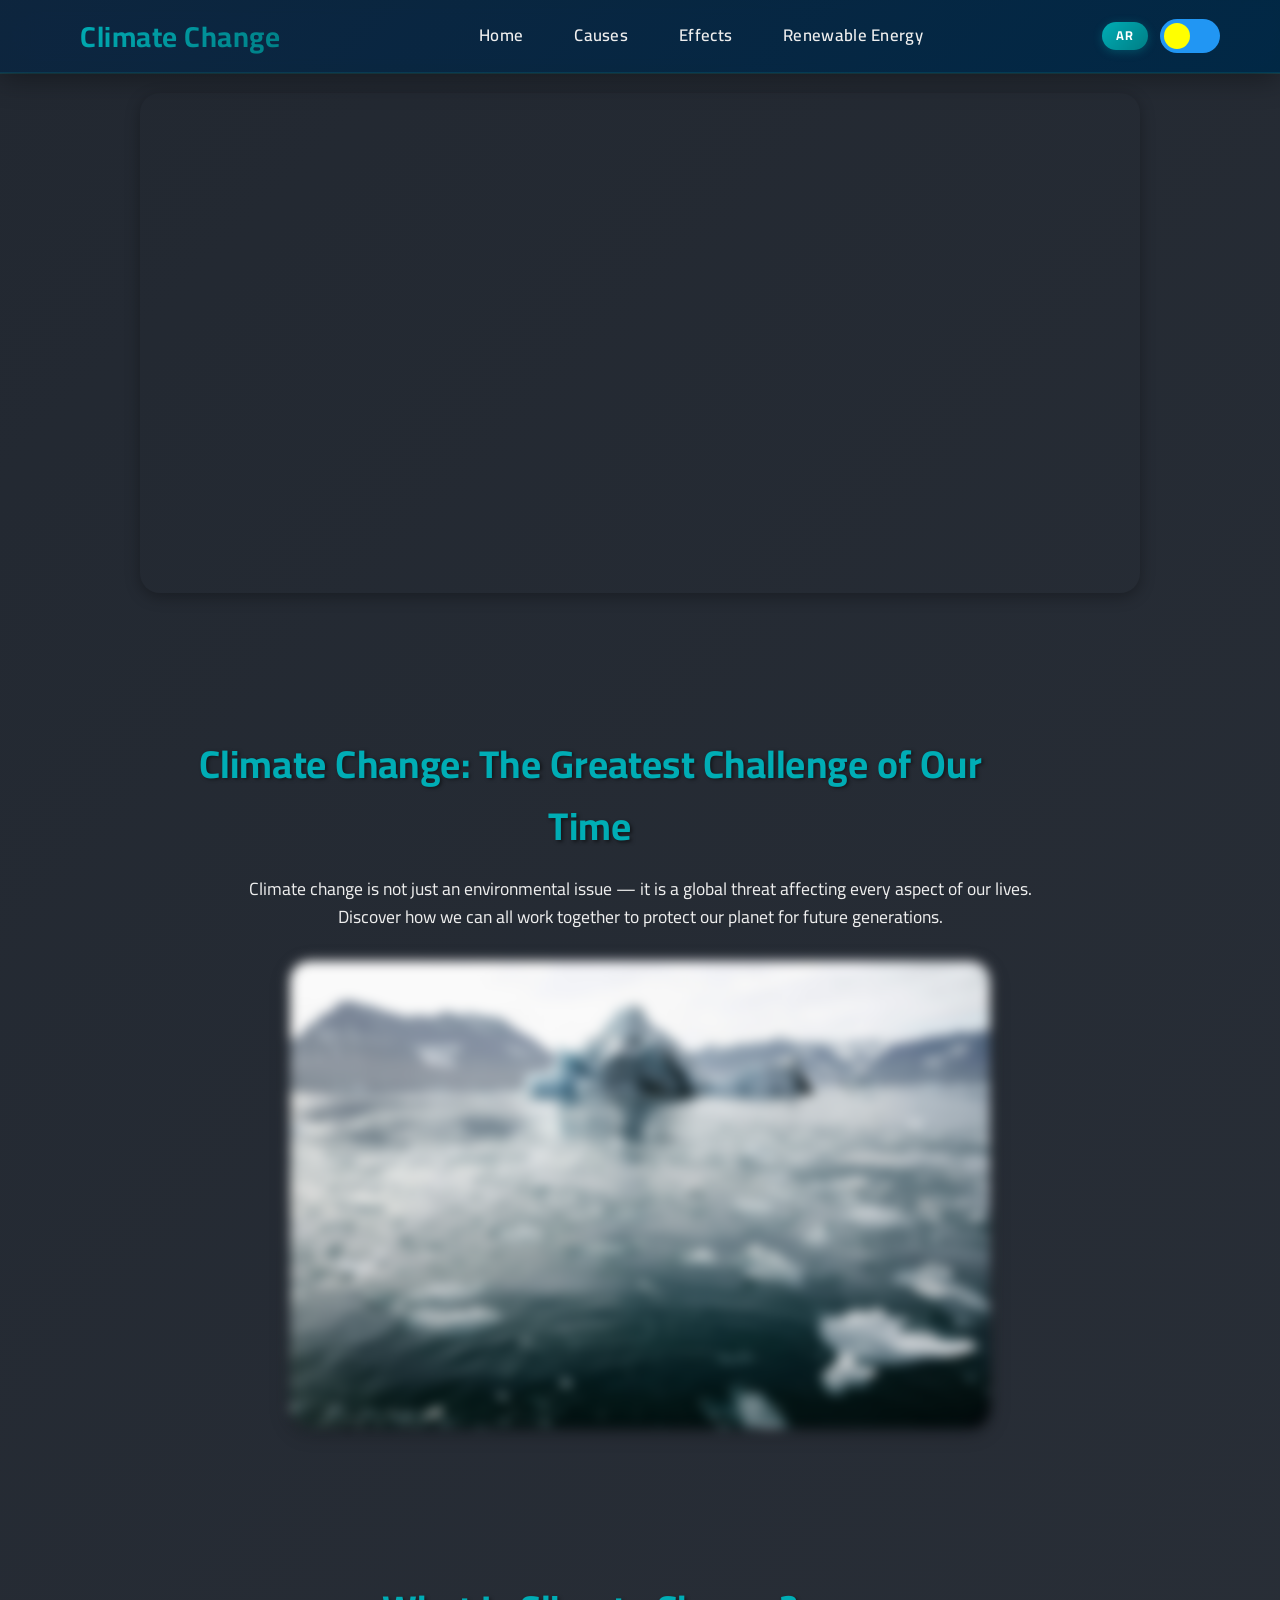
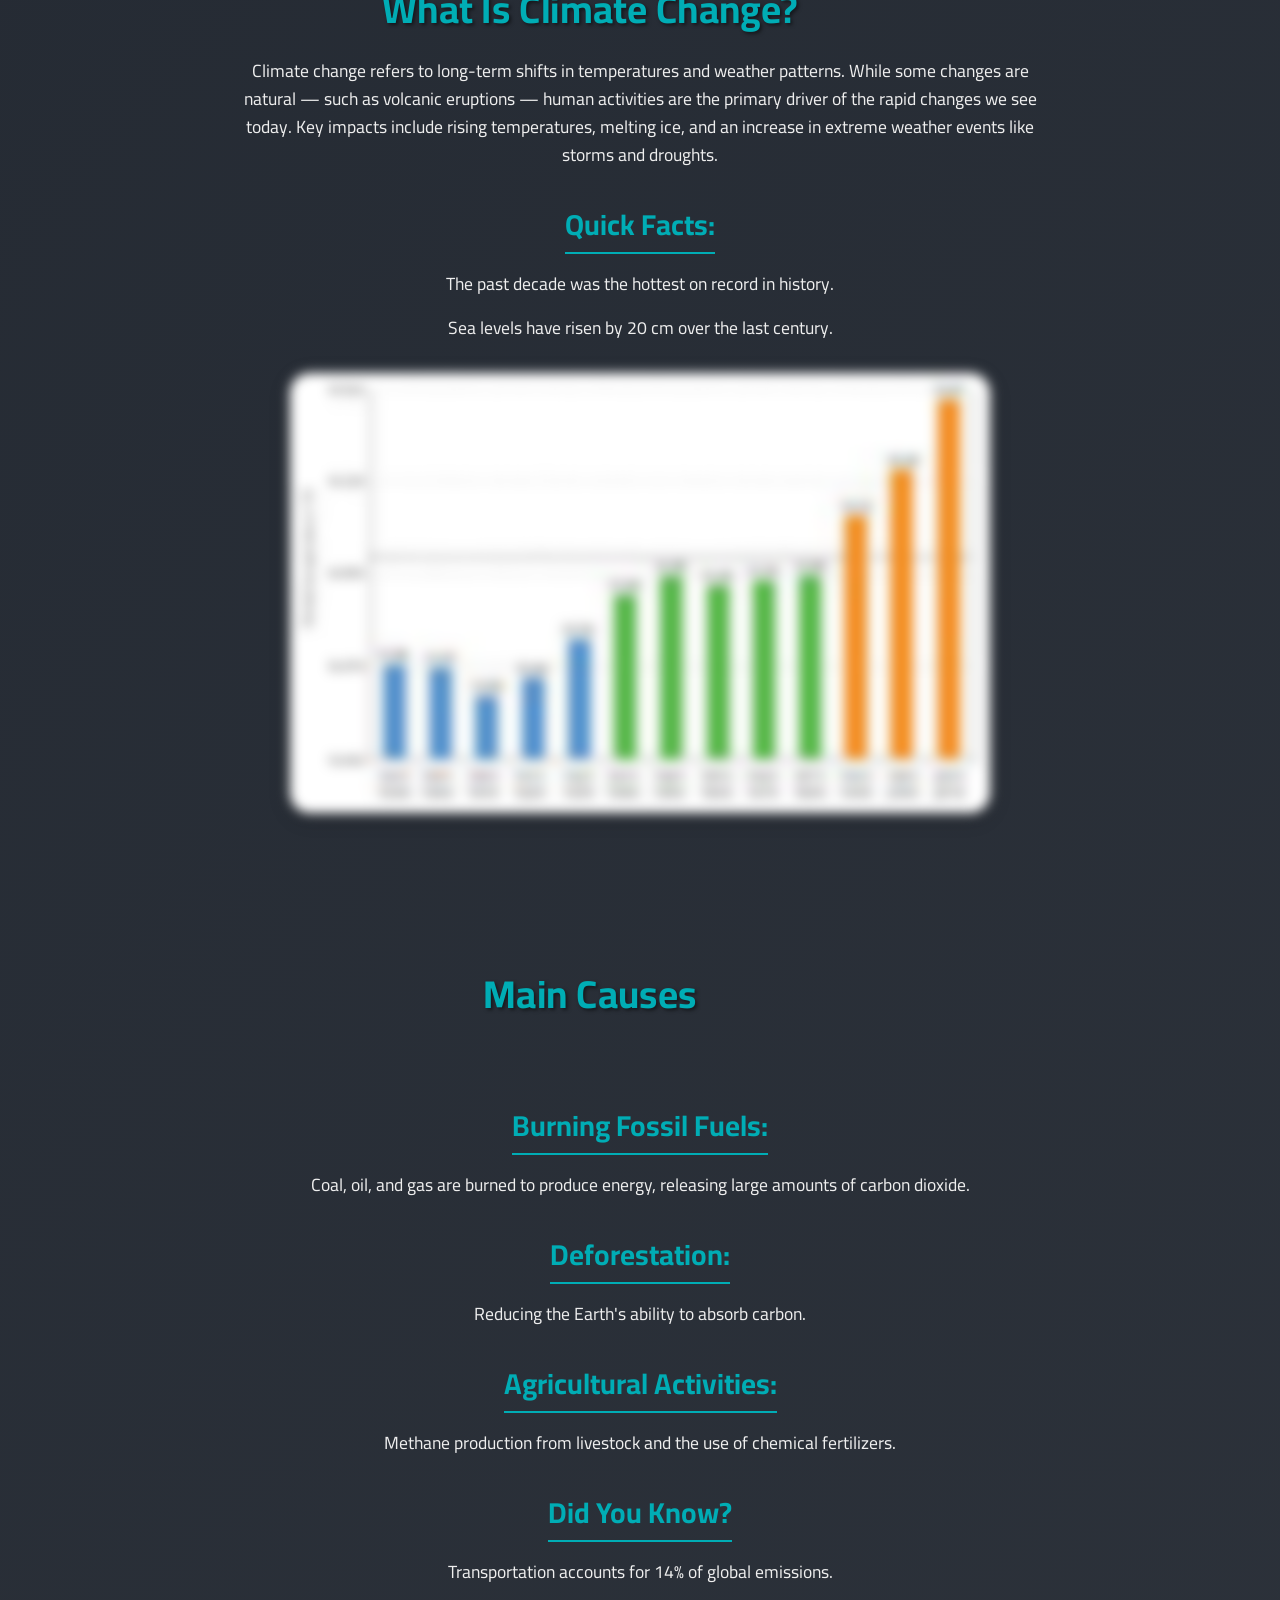
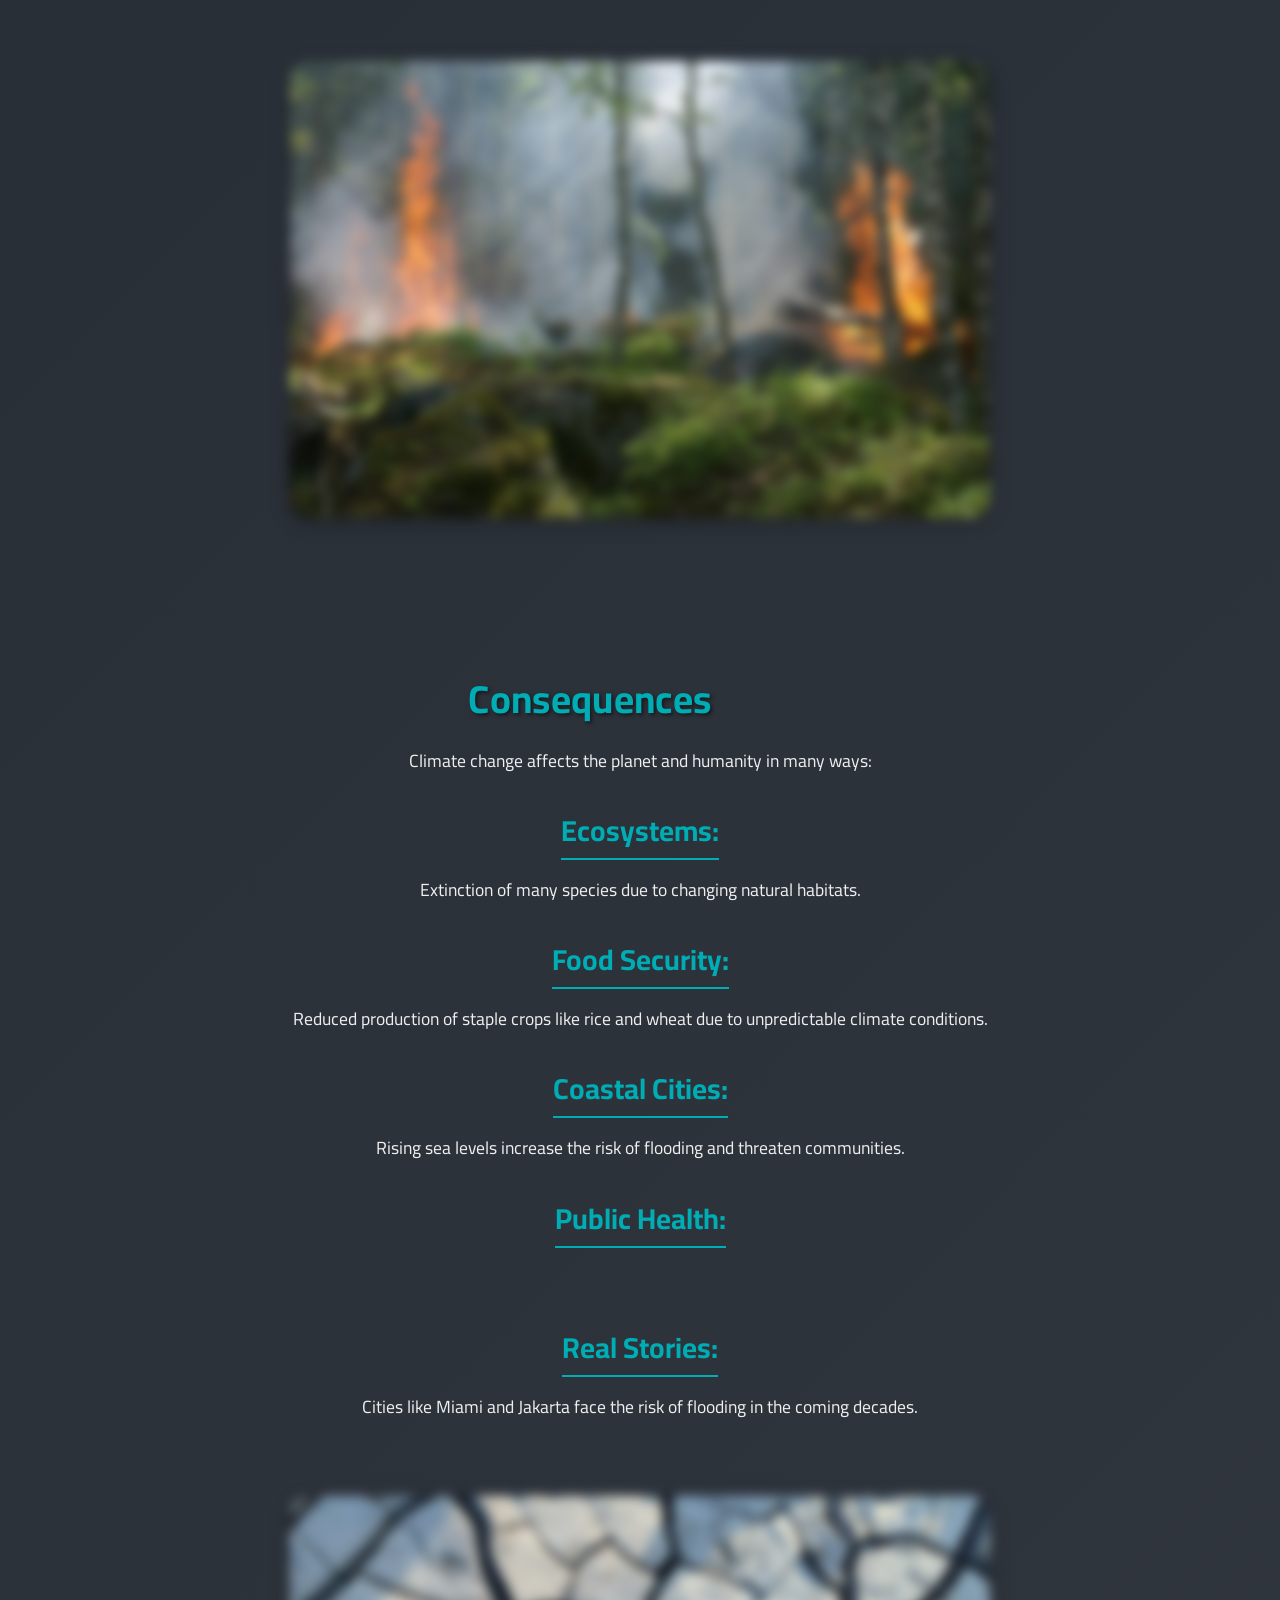
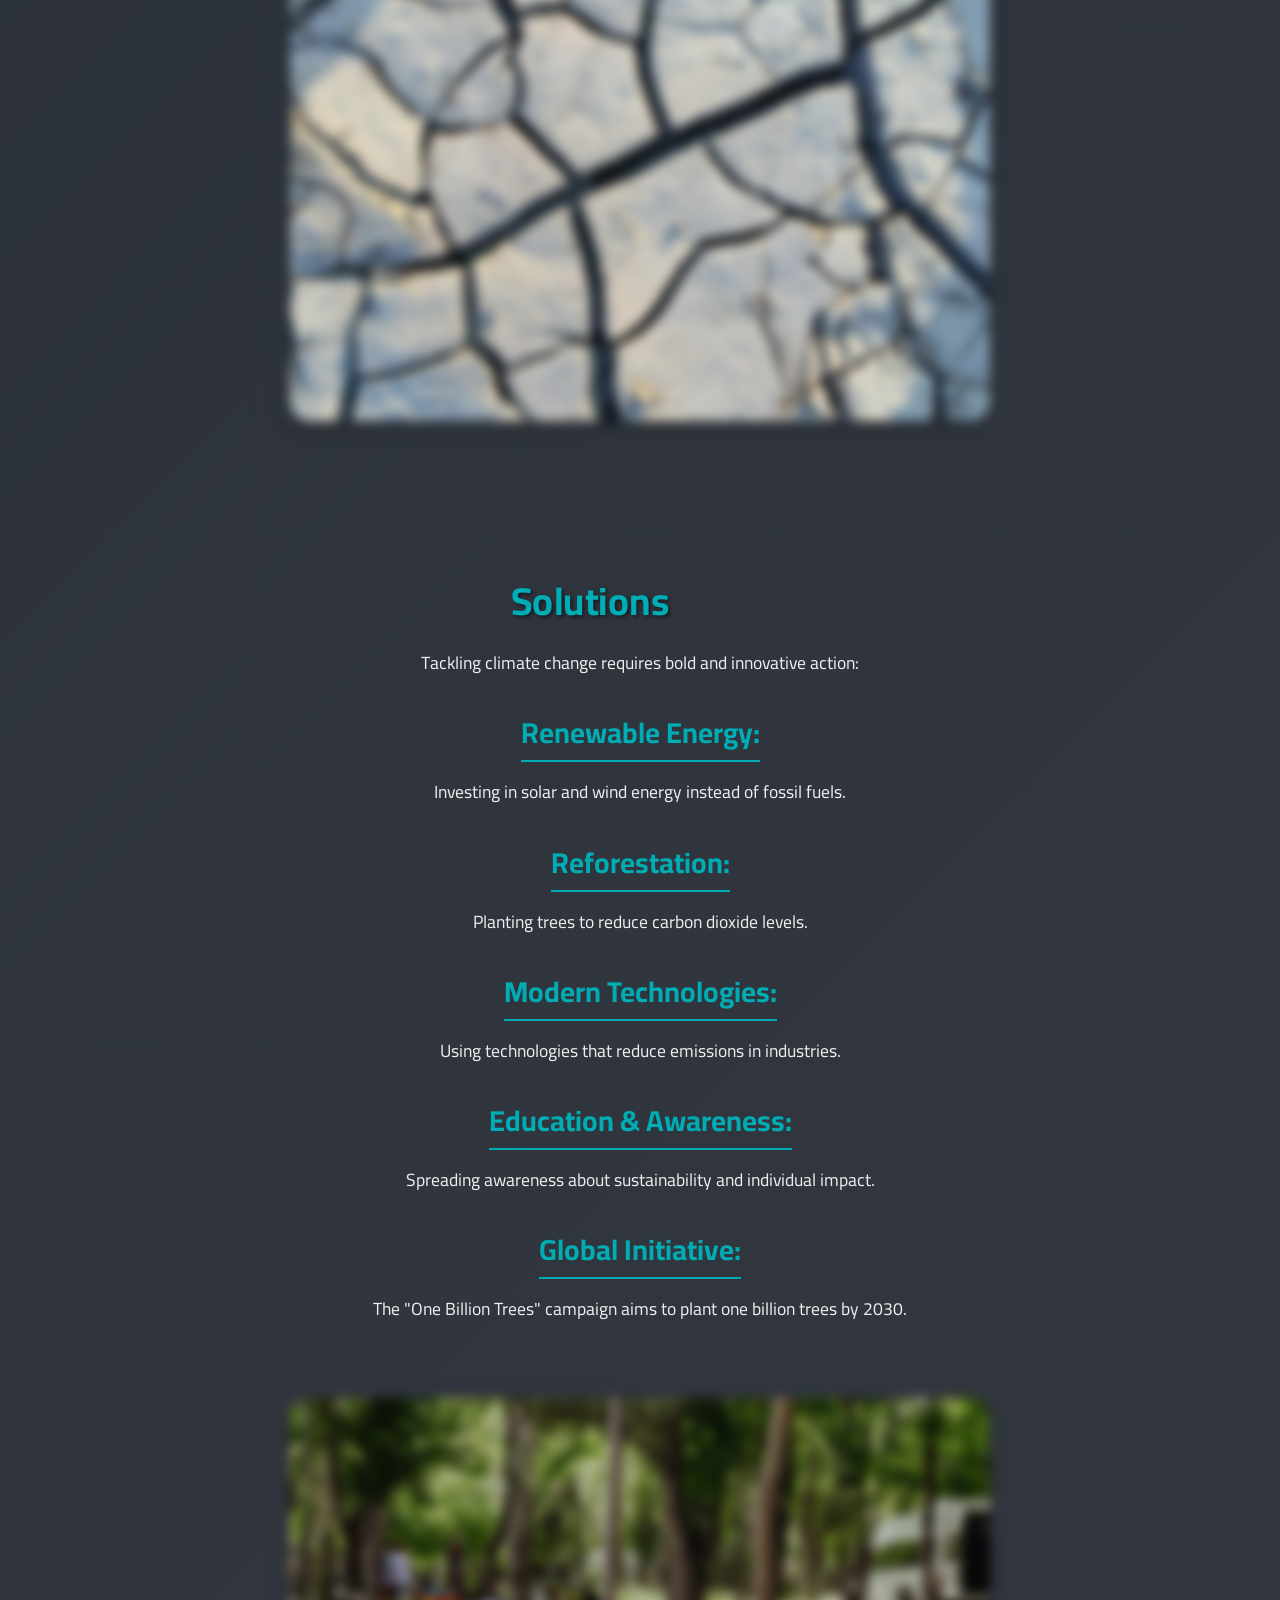
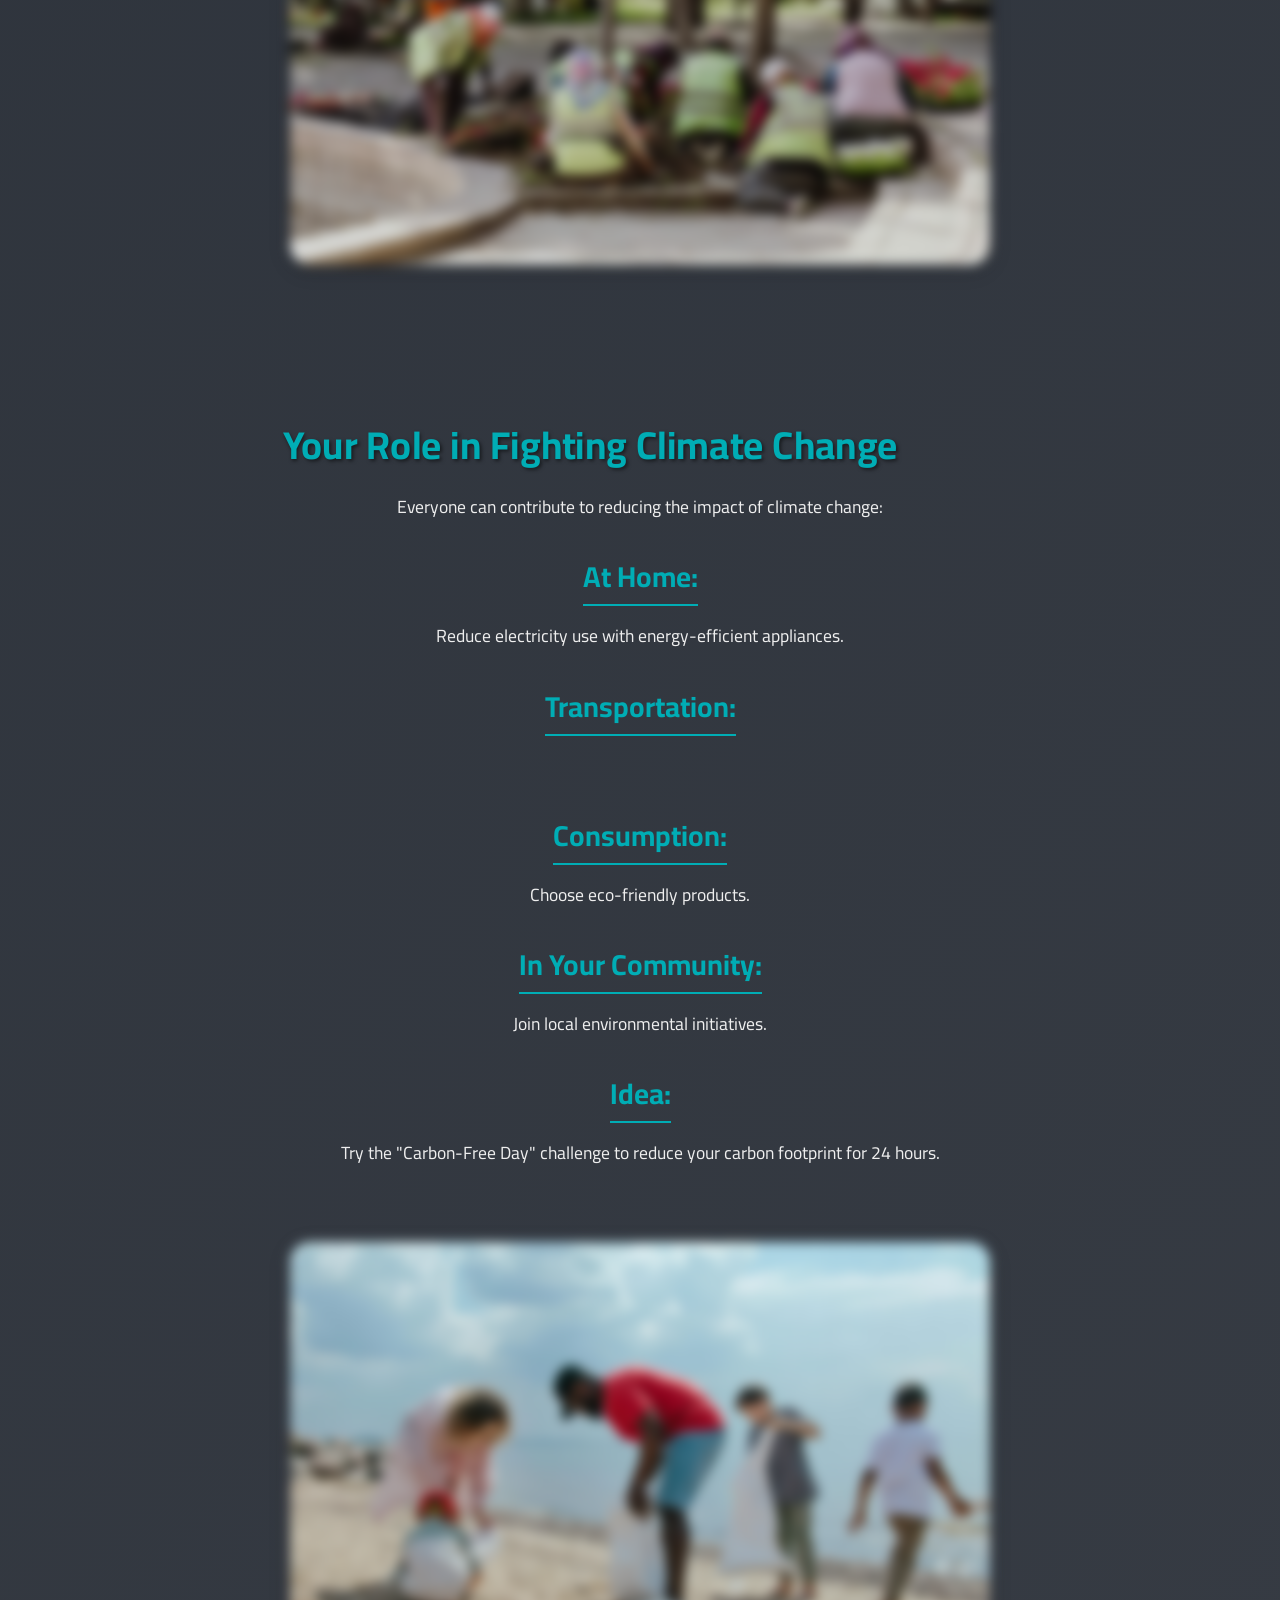
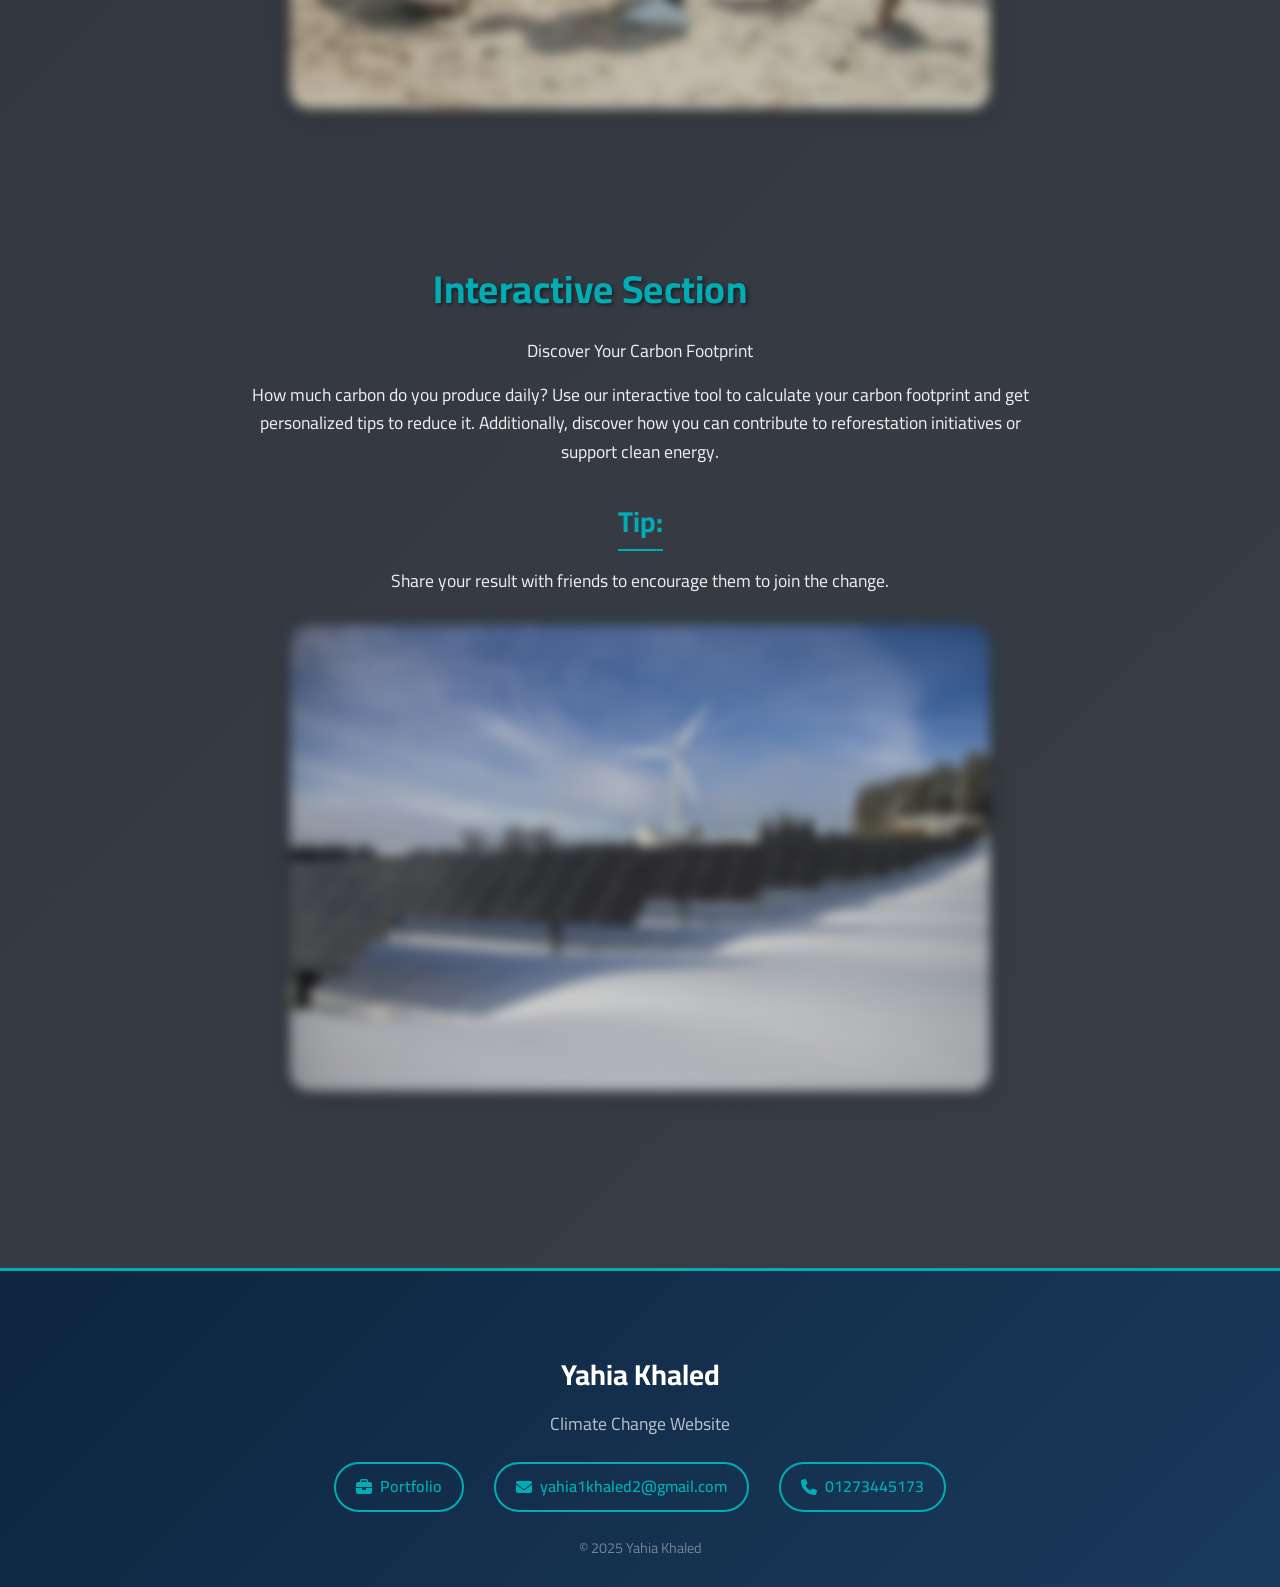
==== commit 8be2f40d: "feat: update portfolio link to new Vercel URL" ====
--- a/index.html
+++ b/index.html
@@ -48,9 +48,10 @@
                 <li><a href="renewable-energy.html" data-i18n="nav_renewable">Renewable Energy</a></li>
 
             </ul>
+        </div>
     </nav>
 
-    <video src="فيديو.mp4" loop autoplay width="100%" height="100%" muted>type="video/mp4"</video>
+    <video src="فيديو.mp4" loop autoplay width="100%" muted type="video/mp4"></video>
     <br>
     <br>
     <br>
@@ -164,7 +165,7 @@
             <h2 data-i18n="footer_name">Yahia Khaled</h2>
             <p data-i18n="footer_desc">Climate Change Website</p>
             <div class="footer-links">
-                <a href="https://yahia-dev-1.github.io/portfolio/" target="_blank"><i class="fas fa-briefcase"></i> <span data-i18n="footer_portfolio">Portfolio</span></a>
+                <a href="https://portfolio-nercwjbyk-iiyahias-projects.vercel.app/" target="_blank"><i class="fas fa-briefcase"></i> <span data-i18n="footer_portfolio">Portfolio</span></a>
                 <a href="mailto:yahia1khaled2@gmail.com"><i class="fas fa-envelope"></i> yahia1khaled2@gmail.com</a>
                 <a href="tel:01273445173"><i class="fas fa-phone"></i> 01273445173</a>
             </div>
--- a/style.css
+++ b/style.css
@@ -27,10 +27,11 @@
 
 
 html {
-    text-align: center;
+    text-align: left;
     font-family: 'Cairo', sans-serif;
     scrollbar-color: var(--accent-color) var(--bg-color);
     scroll-behavior: smooth;
+    overflow-x: hidden;
 }
 
 ::-webkit-scrollbar {
@@ -65,6 +66,7 @@
     overflow-x: hidden;
     background-image: var(--bg-gradient);
     min-height: 100vh;
+    text-align: center;
 }
 
 .container {
@@ -95,13 +97,17 @@
 }
 
 .nav-controls {
+    order: 1;
     display: flex;
     align-items: center;
     gap: 12px;
 }
 
 .logo {
-    font-size: 1.8rem;
+    order: 0;
+    flex: 0 0 auto;
+    margin: 0 15px;
+    font-size: 1.3rem;
     font-weight: 700;
     text-decoration: none;
     color: var(--accent-color);
@@ -111,6 +117,7 @@
     -webkit-text-fill-color: transparent;
     background-clip: text;
     letter-spacing: 0.5px;
+    white-space: nowrap;
 }
 
 .logo:hover {
@@ -149,11 +156,40 @@
 .nav-links {
     list-style: none;
     display: flex;
-    gap: 25px;
-}
-
-.rtl .nav-links {
-    flex-direction: row-reverse;
+    gap: 15px;
+    order: 0;
+    flex: 1;
+    justify-content: center;
+}
+
+.nav-links li a {
+    text-decoration: none;
+    color: var(--text-color);
+    font-size: 0.95rem;
+    font-weight: 600;
+    padding: 8px 14px;
+    border-radius: 25px;
+    transition: all 0.3s cubic-bezier(0.25, 0.46, 0.45, 0.94);
+    position: relative;
+    overflow: hidden;
+    letter-spacing: 0.3px;
+    white-space: nowrap;
+}
+
+.logo {
+    order: -1;
+    flex: 0 0 auto;
+    margin: 0 20px;
+    font-size: 1.8rem;
+    font-weight: 700;
+    text-decoration: none;
+    color: var(--accent-color);
+    transition: var(--transition);
+    background: linear-gradient(135deg, var(--accent-color), #007E85);
+    -webkit-background-clip: text;
+    -webkit-text-fill-color: transparent;
+    background-clip: text;
+    letter-spacing: 0.5px;
 }
 
 .nav-links li a {
@@ -211,17 +247,23 @@
 h1 {
     font-size: 2.5rem;
     color: var(--accent-color);
-    margin: 2rem 0 1rem;
+    margin: 2rem auto 1rem;
     text-shadow: 2px 2px 4px rgba(0, 0, 0, 0.5);
+    text-align: center;
+    max-width: 900px;
 }
 
 h2 {
     font-size: 1.8rem;
     color: var(--accent-color);
-    margin: 2rem 0 1rem;
+    margin: 2rem auto 1rem;
     border-bottom: 2px solid var(--accent-color);
-    display: inline-block;
+    display: block;
+    width: fit-content;
     padding-bottom: 5px;
+    text-align: center;
+    margin-left: auto;
+    margin-right: auto;
 }
 
 p {
@@ -229,6 +271,7 @@
     max-width: 800px;
     color: var(--text-color);
     font-size: 1.1rem;
+    text-align: center;
 }
 
 section,
@@ -320,6 +363,10 @@
     margin-bottom: 0.5rem;
     border-bottom: none;
     display: block;
+    width: fit-content;
+    margin-left: auto;
+    margin-right: auto;
+    text-align: center;
 }
 
 footer p {
@@ -451,6 +498,7 @@
     }
 
     .nav-links {
+        order: 0;
         flex-direction: column;
         gap: 0;
         background: linear-gradient(180deg, rgba(13, 37, 63, 0.98) 0%, rgba(0, 40, 70, 0.98) 100%);
@@ -468,6 +516,36 @@
         border-top: 1px solid rgba(0, 173, 181, 0.1);
     }
 
+    .rtl .nav-links {
+        order: 0;
+    }
+
+    .rtl .logo {
+        order: 1;
+    }
+
+    .rtl .nav-controls {
+        order: -1;
+    }
+
+    .nav-links {
+        flex-direction: column;
+        gap: 0;
+        background: linear-gradient(180deg, rgba(13, 37, 63, 0.98) 0%, rgba(0, 40, 70, 0.98) 100%);
+        backdrop-filter: blur(20px) saturate(180%);
+        -webkit-backdrop-filter: blur(20px) saturate(180%);
+        position: absolute;
+        top: 100%;
+        left: 0;
+        width: 100%;
+        padding: 0;
+        max-height: 0;
+        overflow: hidden;
+        transition: max-height 0.4s ease-out;
+        box-shadow: 0 10px 30px rgba(0, 0, 0, 0.3);
+        border-top: 1px solid rgba(0, 173, 181, 0.1);
+    }
+
     .nav-links.active {
         max-height: 500px;
         border-bottom: 2px solid var(--accent-color);
@@ -486,11 +564,117 @@
     }
 
     h1 {
-        font-size: 1.8rem;
+        font-size: 1.6rem;
+        margin: 1.5rem auto 0.8rem;
+        text-align: center;
     }
 
     h2 {
-        font-size: 1.4rem;
+        font-size: 1.2rem;
+        margin: 1.5rem auto 0.8rem;
+        text-align: center;
+    }
+
+    p {
+        font-size: 0.95rem;
+        margin: 0.8rem auto;
+        text-align: center;
+        word-wrap: break-word;
+        overflow-wrap: break-word;
+    }
+
+    section,
+    .card {
+        padding: 15px;
+        margin: 15px auto;
+        border-radius: 10px;
+    }
+
+    img {
+        max-width: 95%;
+        border-radius: 12px;
+        margin: 20px auto;
+    }
+
+    video {
+        border-radius: 12px;
+        margin: 15px auto;
+    }
+
+    footer {
+        padding: 2rem 0 1rem;
+        margin-top: 40px;
+    }
+
+    footer h2 {
+        font-size: 1.3rem;
+    }
+
+    footer p {
+        font-size: 0.9rem;
+        padding: 0 10px;
+    }
+
+    .footer-links {
+        flex-direction: column;
+        align-items: center;
+        gap: 12px;
+        margin: 1rem 0;
+    }
+
+    .footer-links a {
+        font-size: 0.9rem;
+        padding: 8px 16px;
+        width: 90%;
+        justify-content: center;
+    }
+
+    .footer-copy {
+        font-size: 0.8rem !important;
+    }
+
+    .socialicon a {
+        width: 42px;
+        height: 42px;
+        font-size: 1.2rem;
+        margin: 0 6px;
+    }
+
+    #backToTop {
+        bottom: 20px;
+        right: 20px;
+        padding: 10px 12px;
+        font-size: 1rem;
+    }
+
+    .rtl #backToTop {
+        right: auto;
+        left: 20px;
+    }
+
+    .container {
+        padding: 0 12px;
+    }
+
+    .hidden {
+        transform: translateY(20px) scale(0.98);
+    }
+
+    .hidden.from-left {
+        transform: translateX(-20px) scale(0.98);
+    }
+
+    .hidden.from-right {
+        transform: translateX(20px) scale(0.98);
+    }
+
+    section:hover,
+    .card:hover {
+        transform: none;
+    }
+
+    img:hover {
+        transform: none;
     }
 }
 
@@ -723,11 +907,56 @@
 
 /* RTL specific overrides */
 .rtl {
+    text-align: right;
+    direction: rtl;
+}
+
+.rtl h3 {
     text-align: center;
 }
 
+.rtl h2 {
+    text-align: center;
+}
+
+.rtl p {
+    text-align: center;
+}
+
+.rtl footer {
+    text-align: center;
+}
+
+.rtl footer p {
+    text-align: center;
+}
+
+.rtl .navbar .container {
+    overflow: hidden;
+}
+
+.rtl .logo {
+    order: 1;
+}
+
 .rtl .nav-links {
-    flex-direction: row-reverse;
+    order: 0;
+}
+
+.rtl .nav-controls {
+    order: -1;
+}
+
+.rtl .nav-links li a::before {
+    left: 50%;
+    transform: translateX(-50%);
+}
+
+@media (max-width: 790px) {
+    .rtl .nav-links {
+        left: auto;
+        right: 0;
+    }
 }
 
 /* Light mode navbar extra */
